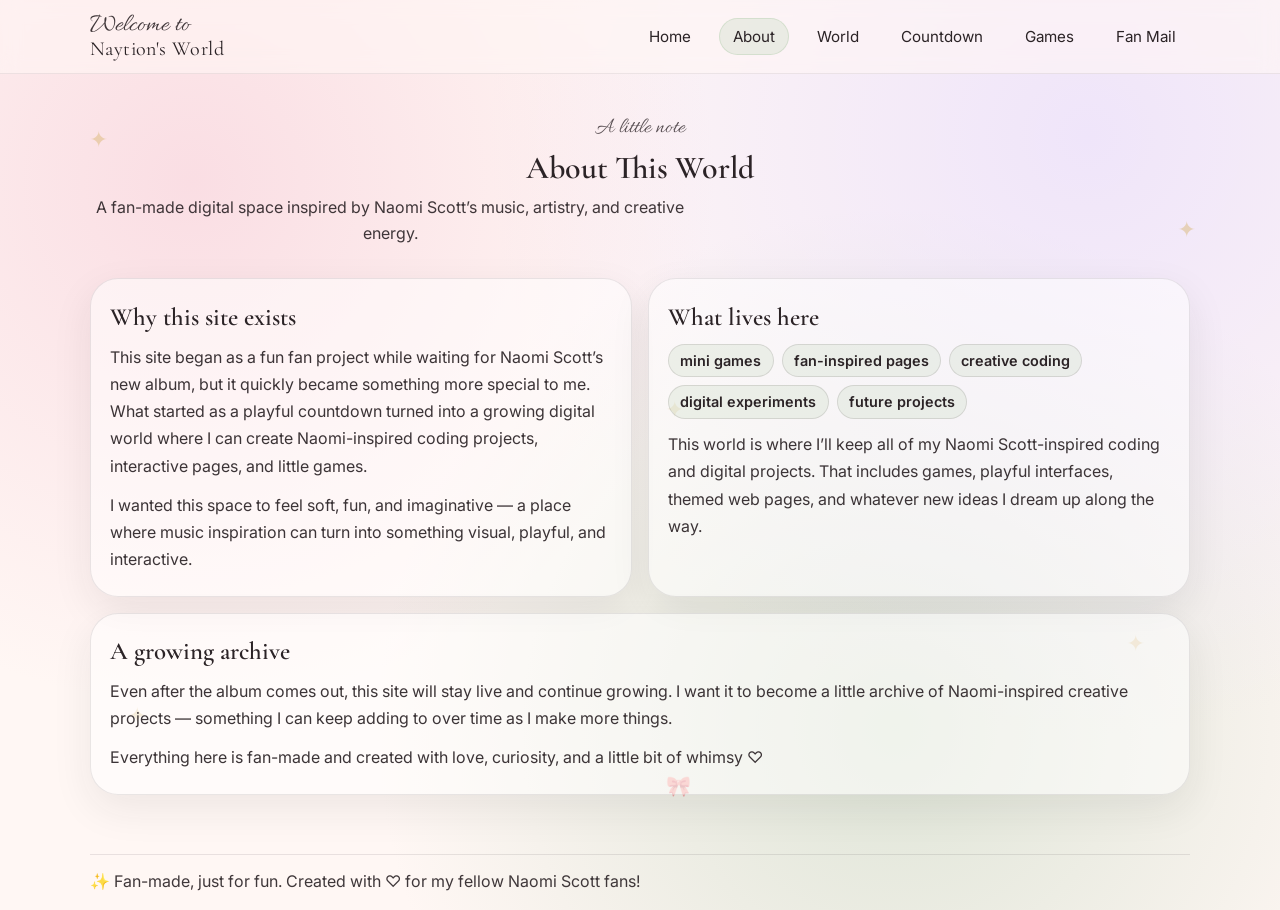
==== about.html @ 2e96e538 "Initial commit - Naytion's World" ====
<!DOCTYPE html>
<html lang="en">
<head>
    <meta charset="UTF-8">
    <meta name="viewport" content="width=device-width, initial-scale=1.0">
    <title>Naytion's World | About</title>

    <!-- Google Fonts -->
    <link rel="preconnect" href="https://fonts.googleapis.com">
    <link rel="preconnect" href="https://fonts.gstatic.com" crossorigin>
    <link
    href="https://fonts.googleapis.com/css2?family=Cormorant+Garamond:wght@400;600&family=Inter:wght@400;600&family=Allura&display=swap"
    rel="stylesheet">

    <!-- CSS -->
    <link rel="stylesheet" href="style.css">
</head>
<body>
    <!-- decorative sparkles layer -->
    <div class="decor-layer" aria-hidden="true">
        <span class="sparkle s1">✦</span>
        <span class="sparkle s2">✦</span>
        <span class="sparkle s3">✦</span>
        <span class="sparkle s4">✦</span>
        <span class="sparkle s5">✦</span>

        <span class="bow bow1">🎀</span>
    </div>

    <!-- Header / Navigation -->
    <header class="site-header">
        <nav class="nav">

        <a class="brand" href="index.html">
            <span class="brand__script">Welcome to</span>
            <span class="brand__name">Naytion's World</span>
        </a>

        <button class="nav__toggle" id="navToggle">
            ☰
        </button>

        <div class="nav__menu" id="navMenu">
            <a class="nav__link" href="index.html">Home</a>
            <a class="nav__link is-active" href="about.html">About</a>
            <a class="nav__link" href="world.html">World</a>
            <a class="nav__link" href="countdown.html">Countdown</a>
            <a class="nav__link" href="games.html">Games</a>
            <a class="nav__link fanmail-soon-link" href="#">Fan Mail</a>
        </div>

        </nav>
    </header>

    <!-- Main content -->
    <main>
        <section class="about-page">
            <div class="container">

                <div class="section-head about-page__head">
                <p class="kicker">A little note</p>
                <h1 class="section-title">About This World</h1>
                <p class="section-subtitle">
                    A fan-made digital space inspired by Naomi Scott’s music, artistry, and creative energy.
                </p>
                </div>

                <div class="about-page__grid">

                <article class="about-page__card">
                    <h2 class="about-page__title">Why this site exists</h2>
                    <p class="about-page__text">
                    This site began as a fun fan project while waiting for Naomi Scott’s new album, but it quickly became something more special to me. What started as a playful countdown turned into a growing digital world where I can create Naomi-inspired coding projects, interactive pages, and little games.
                    </p>
                    <p class="about-page__text">
                    I wanted this space to feel soft, fun, and imaginative — a place where music inspiration can turn into something visual, playful, and interactive.
                    </p>
                </article>

                <article class="about-page__card">
                    <h2 class="about-page__title">What lives here</h2>

                    <div class="about-page__tags">
                    <span class="pill">mini games</span>
                    <span class="pill">fan-inspired pages</span>
                    <span class="pill">creative coding</span>
                    <span class="pill">digital experiments</span>
                    <span class="pill">future projects</span>
                    </div>

                    <p class="about-page__text">
                    This world is where I’ll keep all of my Naomi Scott-inspired coding and digital projects. That includes games, playful interfaces, themed web pages, and whatever new ideas I dream up along the way.
                    </p>
                </article>

                <article class="about-page__card about-page__card--wide">
                    <h2 class="about-page__title">A growing archive</h2>
                    <p class="about-page__text">
                    Even after the album comes out, this site will stay live and continue growing. I want it to become a little archive of Naomi-inspired creative projects — something I can keep adding to over time as I make more things.
                    </p>
                    <p class="about-page__text">
                    Everything here is fan-made and created with love, curiosity, and a little bit of whimsy ♡
                    </p>
                </article>

                </div>

            </div>
        </section>
    </main>

  <!-- Footer -->
  <footer class="footer">
    <div class="container footer__inner">
      <p class="footer__text">
        ✨ Fan-made, just for fun. Created with ♡ for my fellow Naomi Scott fans!
      </p>
    </div>
  </footer>

  <!-- Fan Mail Coming Soon Modal -->
  <div class="modal-overlay" id="fanmailSoonModal" aria-hidden="true">
    <div class="modal-box" role="dialog" aria-modal="true" aria-labelledby="fanmailModalTitle">
        <button class="modal-close" id="closeFanmailSoon" aria-label="Close modal">✕</button>

        <p class="modal-kicker">Little note</p>
        <h2 class="modal-title" id="fanmailModalTitle">Fan Mail is coming soon</h2>
        <p class="modal-text">
        This page isn’t available just yet ♡  
        It’ll be arriving soon as part of this little story world.
        </p>

        <button class="btn btn--primary modal-button" type="button" id="closeFanmailSoonBtn">
        Okay ♡
        </button>
    </div>
  </div>

  <!-- JavaScript -->
  <script src="script.js"></script>
</body>

</html>
---- style.css ----
:root{
  --bg: #fff7f4;
  --panel: rgba(255,255,255,0.72);
  --ink: #2b2326;

  --pink: #f6c9d6;
  --cherry: #e84a72;
  --sage: #c9d9c4;
  --lav: #e2d6ff;
  --gold: #d8b36a;

  --border: rgba(43,35,38,0.14);
  --shadow: 0 18px 50px rgba(43,35,38,0.10);
  --radius: 22px;

  --serif: "Cormorant Garamond", serif;
  --sans: "Inter", system-ui, -apple-system, Segoe UI, Roboto, Arial, sans-serif;
  --script: "Allura", cursive;

  --max: 1100px;
}

*{ box-sizing: border-box; }
html{ scroll-behavior: smooth; }
body{
  margin: 0;
  background: radial-gradient(circle at 15% 20%, rgba(246,201,214,0.55), transparent 40%),
              radial-gradient(circle at 85% 15%, rgba(226,214,255,0.55), transparent 45%),
              radial-gradient(circle at 70% 80%, rgba(201,217,196,0.60), transparent 45%),
              var(--bg);
  color: var(--ink);
  font-family: var(--sans);
}

a{ color: inherit; text-decoration: none; }
.container{
  width: min(var(--max), calc(100% - 2.2rem));
  margin: 0 auto;
}

.sr-only{
  position:absolute;
  width:1px;height:1px;
  padding:0;margin:-1px;
  overflow:hidden;clip:rect(0,0,0,0);
  white-space:nowrap;border:0;
}

/* Decorative layer */
.decor-layer{
  position: fixed;
  inset: 0;
  pointer-events: none;
  overflow: hidden;
  z-index: 0;
}
.sparkle, .butterfly, .bow{
  position: absolute;
  opacity: 0.45;
  filter: blur(0px);
  animation: floaty 8s ease-in-out infinite;
}
.sparkle{ font-size: 22px; color: var(--gold); }
.butterfly{ font-size: 22px; }
.bow{ font-size: 20px; }

.s1{ top: 14%; left: 7%; animation-duration: 9s; }
.s2{ top: 24%; left: 92%; animation-duration: 10s; }
.s3{ top: 78%; left: 10%; animation-duration: 11s; }
.s4{ top: 70%; left: 88%; animation-duration: 9.5s; }
.s5{ top: 44%; left: 52%; animation-duration: 12s; }

.b1{ top: 58%; left: 6%; animation-duration: 13s; }
.b2{ top: 18%; left: 84%; animation-duration: 12s; }

.bow1{ top: 86%; left: 52%; animation-duration: 14s; }

@keyframes floaty{
  0%,100%{ transform: translateY(0px) rotate(0deg); }
  50%{ transform: translateY(-14px) rotate(3deg); }
}

/* Header / Nav */
.site-header{
  position: sticky;
  top: 0;
  z-index: 10;
  backdrop-filter: blur(10px);
  background: rgba(255,247,244,0.58);
  border-bottom: 1px solid rgba(43,35,38,0.08);
}
.nav{
  width: min(var(--max), calc(100% - 2.2rem));
  margin: 0 auto;
  display: flex;
  align-items: center;
  justify-content: space-between;
  padding: 0.85rem 0;
  gap: 1rem;
}

.brand{
  display: grid;
  line-height: 1;
}
.brand__script{
  font-family: var(--script);
  font-size: 1.6rem;
  opacity: 0.9;
}
.brand__name{
  font-family: var(--serif);
  font-size: 1.25rem;
  letter-spacing: 0.02em;
}

.nav__menu{
  display: flex;
  gap: 0.9rem;
  align-items: center;
}
.nav__link{
  padding: 0.5rem 0.8rem;
  border-radius: 999px;
  border: 1px solid transparent;
  transition: transform 160ms ease, background 160ms ease, border-color 160ms ease;
  font-size: 0.95rem;
}
.nav__link:hover{
  background: rgba(246,201,214,0.28);
  border-color: rgba(232,74,114,0.18);
  transform: translateY(-1px);
}
.nav__link.is-active{
  background: rgba(201,217,196,0.35);
  border-color: rgba(201,217,196,0.7);
}

.nav__toggle{
  display: none;
  border: 1px solid rgba(43,35,38,0.14);
  background: rgba(255,255,255,0.5);
  border-radius: 12px;
  padding: 0.45rem 0.7rem;
  font-size: 1.05rem;
  cursor: pointer;
}

/* Hero */
.hero{
  position: relative;
  z-index: 1;
  padding: 3.2rem 0 2.2rem;

  /* NEW */
  min-height: calc(100vh - 140px);
  display: flex;
  align-items: center;
}
.hero__grid{
  display: grid;
  grid-template-columns: 1.05fr 0.95fr;
  gap: 1.6rem;
  align-items: stretch;
}
.kicker{
  margin: 0 0 0.4rem;
  font-family: var(--script);
  font-size: 1.4rem;
  color: rgba(43,35,38,0.78);
}
.hero__title{
  margin: 0;
  font-family: var(--serif);
  font-weight: 600;
  font-size: clamp(2.4rem, 4vw, 3.4rem);
  letter-spacing: 0.01em;
}
.hero__subtitle{
  margin: 0.9rem 0 1.2rem;
  font-size: 1.05rem;
  line-height: 1.6;
  max-width: 44ch;
  opacity: 0.92;
}
.hero__cta{
  display: flex;
  gap: 0.8rem;
  flex-wrap: wrap;
  align-items: center;
}

.btn{
  display: inline-flex;
  align-items: center;
  justify-content: center;
  gap: 0.45rem;
  padding: 0.75rem 1.05rem;
  border-radius: 999px;
  border: 1px solid rgba(43,35,38,0.14);
  background: rgba(255,255,255,0.55);
  box-shadow: 0 10px 26px rgba(43,35,38,0.08);
  transition: transform 160ms ease, background 160ms ease, border-color 160ms ease;
  font-weight: 600;
}
.btn:hover{ transform: translateY(-1px); }
.btn--primary{
  background: linear-gradient(135deg, rgba(246,201,214,0.9), rgba(226,214,255,0.9));
  border-color: rgba(232,74,114,0.18);
}
.btn--ghost{
  background: rgba(255,255,255,0.45);
}

.hero__note{
  margin-top: 1.1rem;
  padding: 0.9rem 1rem;
  border-radius: var(--radius);
  border: 1px solid rgba(43,35,38,0.10);
  background: rgba(255,255,255,0.55);
  max-width: 52ch;
}
.hero__note-script{
  display: block;
  font-family: var(--script);
  font-size: 1.35rem;
  margin-bottom: 0.1rem;
}
.hero__note-text{
  font-size: 0.95rem;
  opacity: 0.9;
}

.collage-butterfly{
  position: absolute;
  width: 200px;
  height: auto;
  pointer-events: none;
}

/* top butterfly */
.butterfly-one{
  top: -10px;
  left: -10px;
  transform: rotate(-8deg);
}

/* bottom butterfly */
.butterfly-two{
  bottom: -20px;
  right: -10px;
  transform: rotate(10deg);
}

@keyframes floatButterfly{
  0% { transform: translateY(0) rotate(-8deg); }
  50% { transform: translateY(-8px) rotate(-6deg); }
  100% { transform: translateY(0) rotate(-8deg); }
}

.butterfly-one{
  animation: floatButterfly 6s ease-in-out infinite;
}
.butterfly-two{
  animation: floatButterfly 7s ease-in-out infinite;
}


/* Collage card */
.hero__card{
  border-radius: calc(var(--radius) + 8px);
  border: 1px solid rgba(43,35,38,0.10);
  background: rgba(255,255,255,0.48);
  box-shadow: var(--shadow);
  overflow: hidden;
  position: relative;
}

.hero__visual{
  position: relative;
  min-height: 420px;
}

.hero-butterfly{
  position: absolute;
  height: auto;
  pointer-events: none;
  opacity: 0.95;
}

.hero-butterfly-one{
  width: 440px;
  top: 10px;
  left: 40px;
  transform: rotate(-8deg);
  animation: floatButterflyOne 6s ease-in-out infinite;
}

.hero-butterfly-two{
  width: 340px;
  bottom: -10px;
  right: 0;
  transform: rotate(10deg);
  animation: floatButterflyTwo 7s ease-in-out infinite;
}

@keyframes floatButterflyOne{
  0%, 100% { transform: translateY(0) rotate(-8deg); }
  50% { transform: translateY(-10px) rotate(-5deg); }
}

@keyframes floatButterflyTwo{
  0%, 100% { transform: translateY(0) rotate(10deg); }
  50% { transform: translateY(-12px) rotate(13deg); }
}

/* Sections */
.chapters, .about{
  position: relative;
  z-index: 1;
  padding: 2.3rem 0;
}

.section-head{
  margin-bottom: 1rem;
}
.section-title{
  margin: 0;
  font-family: var(--serif);
  font-weight: 600;
  font-size: 2rem;
}
.section-subtitle{
  margin: 0.5rem 0 0;
  opacity: 0.9;
  max-width: 60ch;
  line-height: 1.6;
}

.card-grid{
  display: grid;
  grid-template-columns: repeat(3, 1fr);
  gap: 1rem;
  margin-top: 1.3rem;
}
.card{
  border-radius: calc(var(--radius) + 6px);
  border: 1px solid rgba(43,35,38,0.10);
  background: rgba(255,255,255,0.52);
  box-shadow: 0 14px 40px rgba(43,35,38,0.08);
  padding: 1.2rem 1.1rem;
  transition: transform 180ms ease, background 180ms ease;
}
.card:hover{
  transform: translateY(-3px);
  background: rgba(255,255,255,0.62);
}
.card__kicker{
  margin: 0 0 0.35rem;
  font-family: var(--script);
  font-size: 1.25rem;
  opacity: 0.88;
}
.card__title{
  margin: 0;
  font-family: var(--serif);
  font-weight: 600;
  font-size: 1.35rem;
}
.card__text{
  margin: 0.7rem 0 0.95rem;
  line-height: 1.6;
  opacity: 0.92;
}
.card__link{
  display: inline-block;
  padding: 0.55rem 0.8rem;
  border-radius: 999px;
  border: 1px solid rgba(232,74,114,0.18);
  background: rgba(246,201,214,0.22);
  font-weight: 600;
}

/* About Page */
.about-page{
  min-height: calc(100vh - 140px);
  display: flex;
  align-items: center;
  position: relative;
  z-index: 1;
  padding: 2.5rem 0;
}

.about-page__head{
  text-align: center;
  margin-bottom: 2rem;
}

.about-page__grid{
  display: grid;
  grid-template-columns: repeat(2, 1fr);
  gap: 1rem;
}

.about-page__card{
  border-radius: calc(var(--radius) + 6px);
  border: 1px solid rgba(43,35,38,0.10);
  background: rgba(255,255,255,0.52);
  box-shadow: 0 14px 40px rgba(43,35,38,0.08);
  padding: 1.4rem 1.2rem;
}

.about-page__card--wide{
  grid-column: 1 / -1;
}

.about-page__title{
  margin: 0 0 0.75rem;
  font-family: var(--serif);
  font-size: 1.55rem;
  font-weight: 600;
}

.about-page__text{
  margin: 0.75rem 0 0;
  line-height: 1.7;
  opacity: 0.92;
}

.about-page__tags{
  display: flex;
  flex-wrap: wrap;
  gap: 0.5rem;
  margin: 0.25rem 0 0.8rem;
}

@media (max-width: 880px){
  .about-page__grid{
    grid-template-columns: 1fr;
  }

  .about-page__card--wide{
    grid-column: auto;
  }
}
.pill{
  padding: 0.45rem 0.7rem;
  border-radius: 999px;
  border: 1px solid rgba(43,35,38,0.12);
  background: rgba(201,217,196,0.30);
  font-size: 0.9rem;
  font-weight: 600;
}

.quote{
  border-radius: calc(var(--radius) + 8px);
  border: 1px solid rgba(43,35,38,0.10);
  background: rgba(255,255,255,0.46);
  box-shadow: 0 14px 40px rgba(43,35,38,0.08);
  padding: 1.3rem 1.2rem;
}
.quote__script{
  font-family: var(--script);
  font-size: 1.6rem;
  margin: 0;
  opacity: 0.9;
}
.quote__text{
  margin: 0.35rem 0 0.6rem;
  font-family: var(--serif);
  font-weight: 600;
  font-size: 1.35rem;
  line-height: 1.25;
}
.quote__script--end{
  text-align: right;
}

/* Countdown Page */
.countdown-page{
  min-height: calc(100vh - 140px);
  display: flex;
  align-items: center;
}

.countdown-head{
  text-align: center;
  margin-bottom: 2rem;
}

.countdown-wrap{
  display: flex;
  flex-direction: column;
  gap: 1.4rem;
  align-items: center;
}

.countdown-grid{
  display: grid;
  grid-template-columns: repeat(4, minmax(120px, 1fr));
  gap: 1rem;
  width: 100%;
  max-width: 760px;
}

.countdown-box{
  border-radius: calc(var(--radius) + 6px);
  border: 1px solid rgba(43,35,38,0.10);
  background: rgba(255,255,255,0.46);
  box-shadow: 0 14px 40px rgba(43,35,38,0.07);
  padding: 1.3rem 1rem;
  text-align: center;
}

.countdown-number{
  display: block;
  font-family: var(--serif);
  font-size: clamp(2rem, 4vw, 3rem);
  font-weight: 600;
  line-height: 1;
  margin-bottom: 0.4rem;
}

.countdown-label{
  font-size: 0.95rem;
  text-transform: uppercase;
  letter-spacing: 0.08em;
  opacity: 0.75;
}

.countdown-note{
  width: 100%;
  max-width: 760px;
  padding: 1rem 1.2rem;
  border-radius: calc(var(--radius) + 4px);
  border: 1px solid rgba(43,35,38,0.08);
  background: rgba(255,255,255,0.30);
  text-align: center;
}

.countdown-note__script{
  margin: 0 0 0.25rem;
  font-family: var(--script);
  font-size: 1.5rem;
}

.countdown-note__text{
  margin: 0;
  font-size: 1rem;
  opacity: 0.9;
}

@media (max-width: 700px){
  .countdown-grid{
    grid-template-columns: repeat(2, 1fr);
  }
}

/* Games Page */
.games-page{
  min-height: calc(100vh - 140px);
  display: flex;
  align-items: center;
  position: relative;
  z-index: 1;
}

.games-page .container{
  position: relative;
  z-index: 1;
}

.games-decor{
  position: fixed;
  inset: 0;
  pointer-events: none;
  overflow: hidden;
  z-index: 0;
}

.decor-img{
  position: absolute;
  height: auto;
  opacity: 0.88;
  pointer-events: none;
}

.games-decor .sparkle{
  position: absolute;
  font-size: 24px;
  color: var(--gold);
  opacity: 0.45;
  animation: floaty 8s ease-in-out infinite;
}

/* CHERRIES */
.cherry-1{
  width: 195px;
  top: 15%;
  left: 4%;
  transform: rotate(-12deg);
  animation: floaty 7s ease-in-out infinite;
}

.cherry-2{
  width: 195px;
  top: 22%;
  right: 8%;
  transform: rotate(10deg);
  animation: floaty 9s ease-in-out infinite;
}

.cherry-3{
  width: 195px;
  bottom: 18%;
  left: 14%;
  transform: rotate(-8deg);
  animation: floaty 8.5s ease-in-out infinite;
}

.cherry-4{
  width: 195px;
  bottom: 10%;
  right: 6%;
  transform: rotate(14deg);
  animation: floaty 10s ease-in-out infinite;
}

/* TURTLES */
.turtle-1{
  width: 120px;
  top: 58%;
  left: 5%;
  transform: rotate(-8deg);
  animation: floaty 10s ease-in-out infinite;
}

.turtle-2{
  width: 100px;
  top: 14%;
  right: 18%;
  transform: rotate(8deg);
  animation: floaty 8.5s ease-in-out infinite;
}

.turtle-3{
  width: 115px;
  bottom: 22%;
  left: 38%;
  transform: rotate(-10deg);
  animation: floaty 9s ease-in-out infinite;
}

.turtle-4{
  width: 105px;
  bottom: 14%;
  right: 24%;
  transform: rotate(7deg);
  animation: floaty 11s ease-in-out infinite;
}

/* BUTTERFLIES */
.butterfly-img{
  opacity: 0.82;
}

.butterfly-1{
  width: 120px;
  top: 10%;
  left: 38%;
  transform: rotate(-6deg);
  animation: floaty 7.5s ease-in-out infinite;
}

.butterfly-2{
  width: 140px;
  top: 34%;
  right: 10%;
  transform: rotate(12deg);
  animation: floaty 9.5s ease-in-out infinite;
}

.butterfly-3{
  width: 125px;
  bottom: 26%;
  left: 24%;
  transform: rotate(-10deg);
  animation: floaty 8s ease-in-out infinite;
}

.butterfly-4{
  width: 135px;
  bottom: 8%;
  right: 34%;
  transform: rotate(9deg);
  animation: floaty 10.5s ease-in-out infinite;
}

/* SPARKLES */
.games-decor .s1{
  top: 12%;
  left: 22%;
  animation-duration: 9s;
}

.games-decor .s2{
  top: 26%;
  right: 24%;
  animation-duration: 10s;
}

.games-decor .s3{
  bottom: 18%;
  left: 32%;
  animation-duration: 11s;
}

.games-decor .s4{
  bottom: 22%;
  right: 14%;
  animation-duration: 8.5s;
}

.games-head{
  text-align: center;
  margin-bottom: 2rem;
}

.game-card-grid{
  display: grid;
  grid-template-columns: repeat(3, 1fr);
  gap: 1rem;
}

.game-card{
  border-radius: calc(var(--radius) + 6px);
  border: 1px solid rgba(43,35,38,0.10);
  background: rgba(255,255,255,0.52);
  box-shadow: 0 14px 40px rgba(43,35,38,0.08);
  padding: 1.2rem 1.1rem;
  transition: transform 180ms ease, background 180ms ease;
}

.game-card:hover{
  transform: translateY(-3px);
  background: rgba(255,255,255,0.62);
}

@media (max-width: 880px){
  .game-card-grid{
    grid-template-columns: 1fr;
  }
}

/* Modal */
.modal-overlay{
  position: fixed;
  inset: 0;
  background: rgba(43, 35, 38, 0.28);
  backdrop-filter: blur(6px);
  display: none;
  align-items: center;
  justify-content: center;
  padding: 1rem;
  z-index: 100;
}

.modal-overlay.is-open{
  display: flex;
}

.modal-box{
  position: relative;
  width: min(460px, 100%);
  border-radius: calc(var(--radius) + 10px);
  border: 1px solid rgba(43,35,38,0.10);
  background: rgba(255,255,255,0.88);
  box-shadow: 0 18px 50px rgba(43,35,38,0.16);
  padding: 2rem 1.4rem 1.4rem;
  text-align: center;
}

.modal-close{
  position: absolute;
  top: 0.8rem;
  right: 0.8rem;
  border: none;
  background: rgba(246,201,214,0.28);
  width: 36px;
  height: 36px;
  border-radius: 999px;
  font-size: 1rem;
  cursor: pointer;
}

.modal-kicker{
  margin: 0 0 0.35rem;
  font-family: var(--script);
  font-size: 1.5rem;
  opacity: 0.85;
}

.modal-title{
  margin: 0;
  font-family: var(--serif);
  font-size: 2rem;
  font-weight: 600;
}

.modal-text{
  margin: 0.75rem 0 1.2rem;
  line-height: 1.6;
  opacity: 0.9;
}

.modal-button{
  margin-inline: auto;
}

/* makes the button version of card__link match your links */
button.card__link{
  font: inherit;
  cursor: pointer;
}

/* Footer */
.footer{
  position: relative;
  z-index: 1;
  padding: 1.2rem 0;
}
.footer__inner{
  display: flex;
  align-items: center;
  justify-content: space-between;
  gap: 1rem;
  border-top: 1px solid rgba(43,35,38,0.10);
  padding-top: 1rem;
}
.footer__text{
  margin: 0;
  opacity: 0.9;
}
.footer__link{
  padding: 0.5rem 0.8rem;
  border-radius: 999px;
  border: 1px solid rgba(43,35,38,0.14);
  background: rgba(255,255,255,0.45);
  font-weight: 600;
}

/* Responsive */
@media (max-width: 880px){
  .hero__grid{ grid-template-columns: 1fr; }
  .card-grid{ grid-template-columns: 1fr; }
  .about__wrap{ grid-template-columns: 1fr; }

  .nav__toggle{ display: inline-flex; }
  .nav__menu{
    display: none;
    width: 100%;
    padding: 0.8rem 0 0.4rem;
    gap: 0.4rem;
    flex-wrap: wrap;
    justify-content: flex-start;
  }
  .nav__menu.is-open{ display: flex; }
}
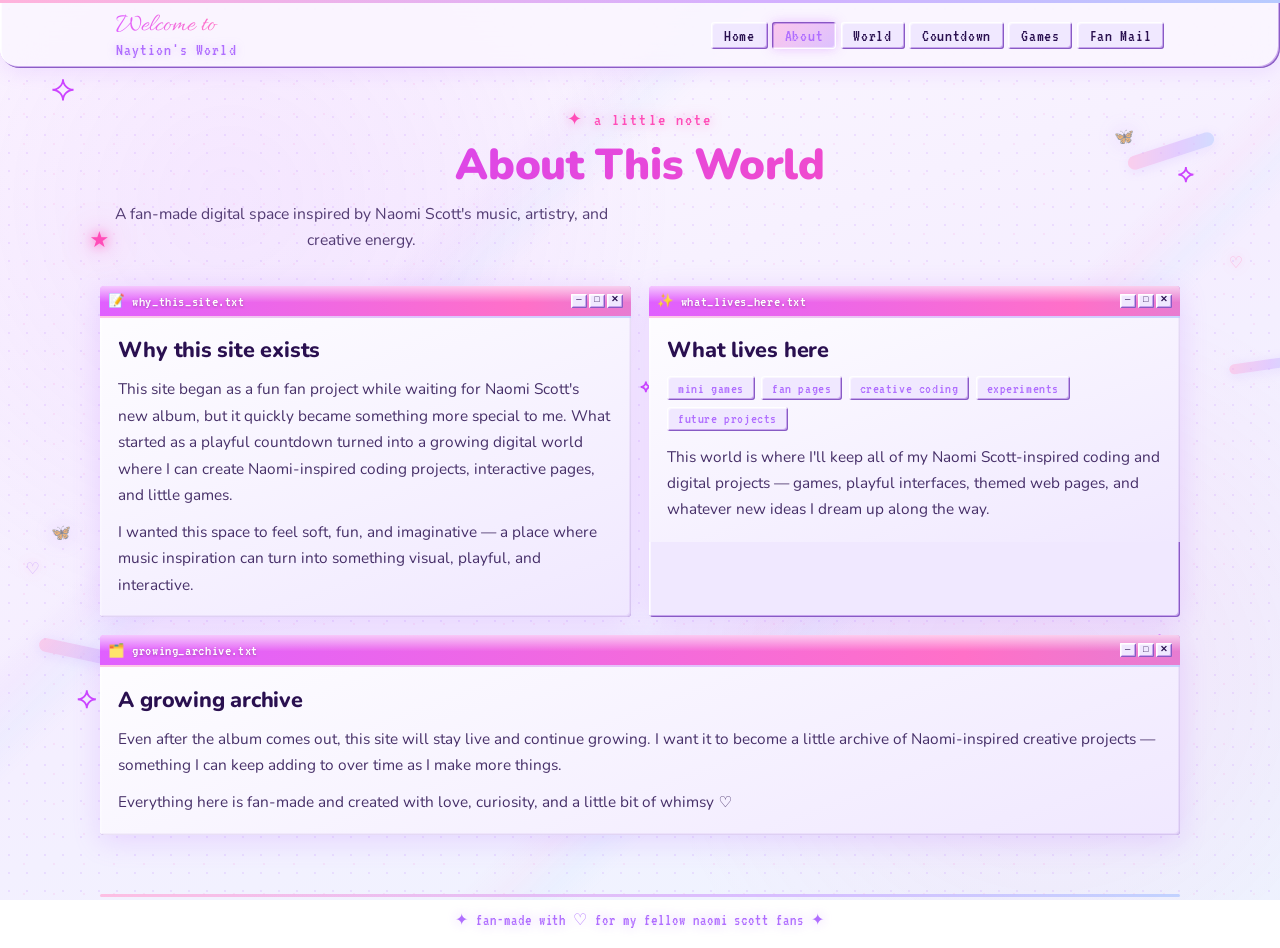
==== commit d93eb41a: "Y2K redesign update" ====
--- a/about.html
+++ b/about.html
@@ -1,143 +1,152 @@
 <!DOCTYPE html>
 <html lang="en">
 <head>
-    <meta charset="UTF-8">
-    <meta name="viewport" content="width=device-width, initial-scale=1.0">
-    <title>Naytion's World | About</title>
-
-    <!-- Google Fonts -->
-    <link rel="preconnect" href="https://fonts.googleapis.com">
-    <link rel="preconnect" href="https://fonts.gstatic.com" crossorigin>
-    <link
-    href="https://fonts.googleapis.com/css2?family=Cormorant+Garamond:wght@400;600&family=Inter:wght@400;600&family=Allura&display=swap"
-    rel="stylesheet">
-
-    <!-- CSS -->
-    <link rel="stylesheet" href="style.css">
+  <meta charset="UTF-8">
+  <meta name="viewport" content="width=device-width, initial-scale=1.0">
+  <title>Naytion's World | About</title>
+  <link rel="preconnect" href="https://fonts.googleapis.com">
+  <link rel="preconnect" href="https://fonts.gstatic.com" crossorigin>
+  <link href="https://fonts.googleapis.com/css2?family=Nunito:wght@400;600;700;800;900&family=Allura&family=VT323&display=swap" rel="stylesheet">
+  <link rel="stylesheet" href="style.css">
 </head>
 <body>
-    <!-- decorative sparkles layer -->
-    <div class="decor-layer" aria-hidden="true">
-        <span class="sparkle s1">✦</span>
-        <span class="sparkle s2">✦</span>
-        <span class="sparkle s3">✦</span>
-        <span class="sparkle s4">✦</span>
-        <span class="sparkle s5">✦</span>
+  <div class="decor-layer" aria-hidden="true">
+    <span class="sparkle s1">✦</span><span class="sparkle s2">✦</span><span class="sparkle s3">✦</span>
+    <span class="sparkle s4">✦</span><span class="sparkle s5">✦</span><span class="sparkle s6">✦</span><span class="sparkle s7">✦</span>
+    <span class="sparkle filled" style="top:60%;left:88%">★</span>
+    <span class="sparkle filled" style="top:25%;left:7%">★</span>
+    <span class="deco-heart h1">♡</span><span class="deco-heart h2">♡</span><span class="deco-heart h3">♡</span>
+    <span class="holo-ribbon ribbon-1"></span><span class="holo-ribbon ribbon-2"></span><span class="holo-ribbon ribbon-3"></span>
+    <span class="butterfly b1">🦋</span><span class="butterfly b2">🦋</span>
+    <span class="bow bow1">🎀</span>
+  </div>
 
-        <span class="bow bow1">🎀</span>
+  <header class="site-header">
+    <div class="nav-shell">
+      <div class="nav-inner">
+        <a class="brand" href="index.html">
+          <span class="brand__script">Welcome to</span>
+          <span class="brand__name">Naytion's World</span>
+        </a>
+        <button class="nav__toggle" id="navToggle" aria-expanded="false">☰</button>
+        <div class="nav__menu" id="navMenu">
+          <a class="nav__link" href="index.html">Home</a>
+          <a class="nav__link is-active" href="about.html">About</a>
+          <a class="nav__link" href="world.html">World</a>
+          <a class="nav__link" href="countdown.html">Countdown</a>
+          <a class="nav__link" href="games.html">Games</a>
+          <a class="nav__link fanmail-soon-link" href="#">Fan Mail</a>
+        </div>
+      </div>
     </div>
+  </header>
 
-    <!-- Header / Navigation -->
-    <header class="site-header">
-        <nav class="nav">
-
-        <a class="brand" href="index.html">
-            <span class="brand__script">Welcome to</span>
-            <span class="brand__name">Naytion's World</span>
-        </a>
-
-        <button class="nav__toggle" id="navToggle">
-            ☰
-        </button>
-
-        <div class="nav__menu" id="navMenu">
-            <a class="nav__link" href="index.html">Home</a>
-            <a class="nav__link is-active" href="about.html">About</a>
-            <a class="nav__link" href="world.html">World</a>
-            <a class="nav__link" href="countdown.html">Countdown</a>
-            <a class="nav__link" href="games.html">Games</a>
-            <a class="nav__link fanmail-soon-link" href="#">Fan Mail</a>
+  <main>
+    <section class="about-page">
+      <div class="container">
+        <div class="section-head about-page__head">
+          <p class="kicker">✦ a little note</p>
+          <h1 class="section-title">About This World</h1>
+          <p class="section-subtitle">A fan-made digital space inspired by Naomi Scott's music, artistry, and creative energy.</p>
         </div>
 
-        </nav>
-    </header>
+        <div class="about-page__grid">
 
-    <!-- Main content -->
-    <main>
-        <section class="about-page">
-            <div class="container">
+          <article class="about-page__card">
+            <div class="card__winbar">
+              <span class="card__winbar-icon">📝</span>
+              <span class="card__winbar-title">why_this_site.txt</span>
+              <div class="card__winbar-btns">
+                <button class="card__winbar-btn">─</button>
+                <button class="card__winbar-btn">□</button>
+                <button class="card__winbar-btn">✕</button>
+              </div>
+            </div>
+            <div class="about-page__card-body">
+              <h2 class="about-page__title">Why this site exists</h2>
+              <p class="about-page__text">This site began as a fun fan project while waiting for Naomi Scott's new album, but it quickly became something more special to me. What started as a playful countdown turned into a growing digital world where I can create Naomi-inspired coding projects, interactive pages, and little games.</p>
+              <p class="about-page__text">I wanted this space to feel soft, fun, and imaginative — a place where music inspiration can turn into something visual, playful, and interactive.</p>
+            </div>
+          </article>
 
-                <div class="section-head about-page__head">
-                <p class="kicker">A little note</p>
-                <h1 class="section-title">About This World</h1>
-                <p class="section-subtitle">
-                    A fan-made digital space inspired by Naomi Scott’s music, artistry, and creative energy.
-                </p>
-                </div>
+          <article class="about-page__card">
+            <div class="card__winbar">
+              <span class="card__winbar-icon">✨</span>
+              <span class="card__winbar-title">what_lives_here.txt</span>
+              <div class="card__winbar-btns">
+                <button class="card__winbar-btn">─</button>
+                <button class="card__winbar-btn">□</button>
+                <button class="card__winbar-btn">✕</button>
+              </div>
+            </div>
+            <div class="about-page__card-body">
+              <h2 class="about-page__title">What lives here</h2>
+              <div class="about-page__tags">
+                <span class="pill">mini games</span>
+                <span class="pill">fan pages</span>
+                <span class="pill">creative coding</span>
+                <span class="pill">experiments</span>
+                <span class="pill">future projects</span>
+              </div>
+              <p class="about-page__text">This world is where I'll keep all of my Naomi Scott-inspired coding and digital projects — games, playful interfaces, themed web pages, and whatever new ideas I dream up along the way.</p>
+            </div>
+          </article>
 
-                <div class="about-page__grid">
+          <article class="about-page__card about-page__card--wide">
+            <div class="card__winbar">
+              <span class="card__winbar-icon">🗂️</span>
+              <span class="card__winbar-title">growing_archive.txt</span>
+              <div class="card__winbar-btns">
+                <button class="card__winbar-btn">─</button>
+                <button class="card__winbar-btn">□</button>
+                <button class="card__winbar-btn">✕</button>
+              </div>
+            </div>
+            <div class="about-page__card-body">
+              <h2 class="about-page__title">A growing archive</h2>
+              <p class="about-page__text">Even after the album comes out, this site will stay live and continue growing. I want it to become a little archive of Naomi-inspired creative projects — something I can keep adding to over time as I make more things.</p>
+              <p class="about-page__text">Everything here is fan-made and created with love, curiosity, and a little bit of whimsy ♡</p>
+            </div>
+          </article>
 
-                <article class="about-page__card">
-                    <h2 class="about-page__title">Why this site exists</h2>
-                    <p class="about-page__text">
-                    This site began as a fun fan project while waiting for Naomi Scott’s new album, but it quickly became something more special to me. What started as a playful countdown turned into a growing digital world where I can create Naomi-inspired coding projects, interactive pages, and little games.
-                    </p>
-                    <p class="about-page__text">
-                    I wanted this space to feel soft, fun, and imaginative — a place where music inspiration can turn into something visual, playful, and interactive.
-                    </p>
-                </article>
+        </div>
+      </div>
+    </section>
+  </main>
 
-                <article class="about-page__card">
-                    <h2 class="about-page__title">What lives here</h2>
-
-                    <div class="about-page__tags">
-                    <span class="pill">mini games</span>
-                    <span class="pill">fan-inspired pages</span>
-                    <span class="pill">creative coding</span>
-                    <span class="pill">digital experiments</span>
-                    <span class="pill">future projects</span>
-                    </div>
-
-                    <p class="about-page__text">
-                    This world is where I’ll keep all of my Naomi Scott-inspired coding and digital projects. That includes games, playful interfaces, themed web pages, and whatever new ideas I dream up along the way.
-                    </p>
-                </article>
-
-                <article class="about-page__card about-page__card--wide">
-                    <h2 class="about-page__title">A growing archive</h2>
-                    <p class="about-page__text">
-                    Even after the album comes out, this site will stay live and continue growing. I want it to become a little archive of Naomi-inspired creative projects — something I can keep adding to over time as I make more things.
-                    </p>
-                    <p class="about-page__text">
-                    Everything here is fan-made and created with love, curiosity, and a little bit of whimsy ♡
-                    </p>
-                </article>
-
-                </div>
-
-            </div>
-        </section>
-    </main>
-
-  <!-- Footer -->
   <footer class="footer">
     <div class="container footer__inner">
-      <p class="footer__text">
-        ✨ Fan-made, just for fun. Created with ♡ for my fellow Naomi Scott fans!
-      </p>
+      <p class="footer__text">✦ fan-made with ♡ for my fellow naomi scott fans ✦</p>
     </div>
   </footer>
 
-  <!-- Fan Mail Coming Soon Modal -->
   <div class="modal-overlay" id="fanmailSoonModal" aria-hidden="true">
     <div class="modal-box" role="dialog" aria-modal="true" aria-labelledby="fanmailModalTitle">
-        <button class="modal-close" id="closeFanmailSoon" aria-label="Close modal">✕</button>
-
+      <div class="modal-winbar">
+        <span class="modal-winbar-icon">💌</span>
+        <span class="modal-winbar-title">fan_mail.exe — Naytion's World</span>
+        <div class="modal-winbar-btns">
+          <button class="modal-winbar-btn">─</button>
+          <button class="modal-winbar-btn">□</button>
+          <button class="modal-winbar-btn modal-winbar-btn--close" id="closeFanmailSoon">✕</button>
+        </div>
+      </div>
+      <button class="modal-close" id="closeFanmailSoonAlt" aria-label="Close" style="opacity:0;pointer-events:none">✕</button>
+      <div class="modal-body">
         <p class="modal-kicker">Little note</p>
         <h2 class="modal-title" id="fanmailModalTitle">Fan Mail is coming soon</h2>
-        <p class="modal-text">
-        This page isn’t available just yet ♡  
-        It’ll be arriving soon as part of this little story world.
-        </p>
-
-        <button class="btn btn--primary modal-button" type="button" id="closeFanmailSoonBtn">
-        Okay ♡
-        </button>
+        <p class="modal-text">This page isn't available just yet ♡<br>It'll be arriving soon as part of this little story world.</p>
+        <button class="btn btn--primary modal-button" type="button" id="closeFanmailSoonBtn">Okay ♡</button>
+      </div>
     </div>
   </div>
 
-  <!-- JavaScript -->
   <script src="script.js"></script>
+  <script>
+    document.getElementById('closeFanmailSoon')?.addEventListener('click', function() {
+      var m = document.getElementById('fanmailSoonModal');
+      m.classList.remove('is-open'); m.setAttribute('aria-hidden','true');
+    });
+  </script>
 </body>
-
 </html>
--- a/style.css
+++ b/style.css
@@ -1,868 +1,914 @@
-:root{
-  --bg: #fff7f4;
-  --panel: rgba(255,255,255,0.72);
-  --ink: #2b2326;
-
-  --pink: #f6c9d6;
-  --cherry: #e84a72;
-  --sage: #c9d9c4;
-  --lav: #e2d6ff;
-  --gold: #d8b36a;
-
-  --border: rgba(43,35,38,0.14);
-  --shadow: 0 18px 50px rgba(43,35,38,0.10);
-  --radius: 22px;
-
-  --serif: "Cormorant Garamond", serif;
-  --sans: "Inter", system-ui, -apple-system, Segoe UI, Roboto, Arial, sans-serif;
-  --script: "Allura", cursive;
-
-  --max: 1100px;
-}
-
-*{ box-sizing: border-box; }
-html{ scroll-behavior: smooth; }
-body{
-  margin: 0;
-  background: radial-gradient(circle at 15% 20%, rgba(246,201,214,0.55), transparent 40%),
-              radial-gradient(circle at 85% 15%, rgba(226,214,255,0.55), transparent 45%),
-              radial-gradient(circle at 70% 80%, rgba(201,217,196,0.60), transparent 45%),
-              var(--bg);
-  color: var(--ink);
+/* ============================================================
+   NAYTION'S WORLD — Cybercore Kawaii v3
+   Ref: holographic flip phones · tamagotchi · neon star outlines
+        halftone splats · pearl beads · iridescent ribbons
+   Base: near-white lavender · neon pink/purple · icy blue accents
+   ============================================================ */
+
+@import url('https://fonts.googleapis.com/css2?family=Nunito:wght@400;600;700;800;900&family=Allura&family=VT323&display=swap');
+
+/* ── Star cursor ── */
+* {
+  box-sizing: border-box;
+  cursor: url("data:image/svg+xml,%3Csvg xmlns='http://www.w3.org/2000/svg' width='22' height='22' viewBox='0 0 22 22'%3E%3Ctext y='17' font-size='17' fill='%23c966ff'%3E✦%3C/text%3E%3C/svg%3E") 11 11, auto;
+}
+
+/* ════════════════════════════════════════
+   TOKENS
+════════════════════════════════════════ */
+:root {
+  /* Base — near-white, airy (Image 3 background) */
+  --base:        #fcfaff;
+  --base-tint:   #f5f0ff;
+  --base-mid:    #ede5ff;
+
+  /* Pinks */
+  --pink-neon:   #ff4db8;
+  --pink-soft:   #ffb3dc;
+  --pink-pale:   #ffe0f2;
+  --pink-gloss:  #ff80cc;
+
+  /* Purples */
+  --pur-neon:    #cc44ff;
+  --pur-mid:     #b06eff;
+  --pur-soft:    #d4b0ff;
+  --pur-pale:    #ede0ff;
+
+  /* Blues */
+  --blue-ice:    #a8d8ff;
+  --blue-soft:   #c8e8ff;
+  --blue-neon:   #66b3ff;
+
+  /* Holo / iridescent ribbon colours */
+  --holo-1: #ffb3dc;
+  --holo-2: #d4b0ff;
+  --holo-3: #a8d8ff;
+  --holo-4: #b8f0e0;
+  --holo-5: #ffe8a8;
+  --holo-6: #ffb3dc;
+
+  /* Window chrome — soft plastic not gray */
+  --chrome-face:   #f0e8ff;
+  --chrome-hi:     rgba(255,255,255,0.96);
+  --chrome-shadow: rgba(160,100,220,0.50);
+  --chrome-dark:   rgba(110, 60,180,0.70);
+
+  /* Gradients */
+  --grad-base:  linear-gradient(160deg, #fdfaff 0%, #f5eeff 50%, #eef5ff 100%);
+  --grad-holo:  linear-gradient(110deg, var(--holo-1), var(--holo-2), var(--holo-3), var(--holo-4), var(--holo-5), var(--holo-6));
+  --grad-bar:   linear-gradient(90deg, #e060ff 0%, #ff70c8 40%, #70b8ff 100%);
+  --grad-btn:   linear-gradient(135deg, #ff70c8 0%, #c060ff 50%, #70b8ff 100%);
+  --grad-card:  linear-gradient(160deg, rgba(255,255,255,0.90) 0%, rgba(240,232,255,0.75) 100%);
+  --grad-gloss: linear-gradient(180deg, rgba(255,255,255,0.65) 0%, rgba(255,255,255,0.0) 55%);
+
+  /* Bevel (soft plastic feel) */
+  --bevel-out: inset 1px 1px 0 var(--chrome-hi),
+               inset -1px -1px 0 var(--chrome-dark),
+               inset 2px 2px 0 rgba(255,255,255,0.60),
+               inset -2px -2px 0 var(--chrome-shadow);
+  --bevel-in:  inset -1px -1px 0 var(--chrome-hi),
+               inset 1px 1px 0 var(--chrome-dark),
+               inset -2px -2px 0 rgba(255,255,255,0.40),
+               inset 2px 2px 0 var(--chrome-shadow);
+
+  /* Shadows */
+  --shadow-sm:   0 2px 10px rgba(180,100,255,0.14);
+  --shadow-md:   0 6px 28px rgba(180,100,255,0.20);
+  --shadow-lg:   0 16px 55px rgba(180,100,255,0.26);
+  --shadow-glow: 0 0 20px rgba(200,100,255,0.55), 0 0 50px rgba(255,100,200,0.22);
+  --shadow-neon: 0 0 8px var(--pur-neon), 0 0 22px rgba(200,80,255,0.45);
+
+  /* Radii */
+  --r-win:  4px;
+  --r-btn:  3px;
+  --r-pill: 999px;
+  --r-soft: 20px;
+
+  /* Type */
+  --sans:   'Nunito', system-ui, sans-serif;
+  --script: 'Allura', cursive;
+  --pixel:  'VT323', monospace;
+
+  --max: 1080px;
+}
+
+/* ════════════════════════════════════════
+   RESET & BASE
+════════════════════════════════════════ */
+*, *::before, *::after { margin: 0; padding: 0; }
+html { scroll-behavior: smooth; }
+
+body {
   font-family: var(--sans);
-}
-
-a{ color: inherit; text-decoration: none; }
-.container{
-  width: min(var(--max), calc(100% - 2.2rem));
-  margin: 0 auto;
-}
-
-.sr-only{
-  position:absolute;
-  width:1px;height:1px;
-  padding:0;margin:-1px;
-  overflow:hidden;clip:rect(0,0,0,0);
-  white-space:nowrap;border:0;
-}
-
-/* Decorative layer */
-.decor-layer{
+  color: #2a1050;
+  min-height: 100vh;
+  overflow-x: hidden;
+  background: var(--grad-base);
+  background-attachment: fixed;
+  position: relative;
+}
+
+/* ── Halftone dot splat layer (Image 3 background texture) ── */
+body::before {
+  content: '';
+  position: fixed;
+  inset: 0;
+  pointer-events: none;
+  z-index: 0;
+  background-image:
+    /* Top-left splat */
+    radial-gradient(circle at 18% 22%,
+      rgba(200,100,255,0.10) 0%,
+      rgba(200,100,255,0.06) 18%,
+      transparent 35%),
+    /* Bottom-right splat */
+    radial-gradient(circle at 82% 76%,
+      rgba(255,100,200,0.09) 0%,
+      rgba(255,100,200,0.05) 16%,
+      transparent 32%),
+    /* Center-ish */
+    radial-gradient(circle at 50% 50%,
+      rgba(170,130,255,0.06) 0%,
+      transparent 40%);
+  /* Halftone dots rendered on top */
+  background-image:
+    radial-gradient(circle, rgba(180,110,255,0.15) 1px, transparent 1px),
+    radial-gradient(circle, rgba(255,100,200,0.10) 1px, transparent 1px),
+    radial-gradient(circle at 18% 22%, rgba(200,100,255,0.10) 0%, rgba(200,100,255,0.06) 18%, transparent 35%),
+    radial-gradient(circle at 82% 76%, rgba(255,100,200,0.09) 0%, rgba(255,100,200,0.05) 16%, transparent 32%);
+  background-size: 18px 18px, 30px 30px, 100% 100%, 100% 100%;
+  background-position: 0 0, 9px 9px, 0 0, 0 0;
+}
+
+/* ── Holo ribbon strips (diagonal iridescent bands — Image 3) ── */
+body::after {
+  content: '';
+  position: fixed;
+  inset: 0;
+  pointer-events: none;
+  z-index: 0;
+  background:
+    linear-gradient(135deg,
+      transparent 0%,
+      transparent 30%,
+      rgba(200,160,255,0.06) 32%,
+      rgba(160,210,255,0.07) 34%,
+      transparent 36%,
+      transparent 62%,
+      rgba(255,160,220,0.06) 64%,
+      rgba(160,220,255,0.07) 66%,
+      transparent 68%
+    );
+}
+
+a { color: inherit; text-decoration: none; }
+.container { width: min(var(--max), calc(100% - 2rem)); margin: 0 auto; position: relative; z-index: 1; }
+
+/* ════════════════════════════════════════
+   ANIMATIONS
+════════════════════════════════════════ */
+@keyframes floaty {
+  0%,100% { transform: translateY(0) rotate(0deg); }
+  50%      { transform: translateY(-18px) rotate(5deg); }
+}
+@keyframes floatyAlt {
+  0%,100% { transform: translateY(0) rotate(0deg) scale(1); }
+  50%      { transform: translateY(-12px) rotate(-4deg) scale(1.04); }
+}
+@keyframes holoFlow {
+  0%   { background-position: 0% 50%; }
+  100% { background-position: 300% 50%; }
+}
+@keyframes holoBar {
+  0%   { background-position: 0% 50%; }
+  100% { background-position: 200% 50%; }
+}
+@keyframes neonPulse {
+  0%,100% { opacity: 0.70; filter: drop-shadow(0 0 4px var(--pur-neon)) drop-shadow(0 0 10px rgba(200,60,255,0.5)); }
+  50%      { opacity: 1.00; filter: drop-shadow(0 0 8px var(--pur-neon)) drop-shadow(0 0 20px rgba(200,60,255,0.8)); }
+}
+@keyframes heartbeat {
+  0%,100% { transform: scale(1); }
+  50%      { transform: scale(1.08); }
+}
+@keyframes blink {
+  0%,100% { opacity: 1; }
+  50%      { opacity: 0.20; }
+}
+@keyframes floatButterflyOne {
+  0%,100% { transform: translateY(0) rotate(-8deg); }
+  50%      { transform: translateY(-14px) rotate(-5deg); }
+}
+@keyframes floatButterflyTwo {
+  0%,100% { transform: translateY(0) rotate(10deg); }
+  50%      { transform: translateY(-16px) rotate(14deg); }
+}
+@keyframes glowTitle {
+  0%,100% { text-shadow: 0 0 10px rgba(200,80,255,0.5), 0 0 25px rgba(255,80,180,0.3); }
+  50%      { text-shadow: 0 0 18px rgba(200,80,255,0.9), 0 0 45px rgba(255,80,180,0.55); }
+}
+@keyframes ribbonShimmer {
+  0%   { background-position: -200% 0; }
+  100% { background-position:  200% 0; }
+}
+
+/* ════════════════════════════════════════
+   DECORATIVE LAYER
+════════════════════════════════════════ */
+.decor-layer {
   position: fixed;
   inset: 0;
   pointer-events: none;
   overflow: hidden;
   z-index: 0;
 }
-.sparkle, .butterfly, .bow{
+
+/* Neon outline stars — core motif from Image 3 */
+.sparkle {
   position: absolute;
-  opacity: 0.45;
-  filter: blur(0px);
-  animation: floaty 8s ease-in-out infinite;
-}
-.sparkle{ font-size: 22px; color: var(--gold); }
-.butterfly{ font-size: 22px; }
-.bow{ font-size: 20px; }
-
-.s1{ top: 14%; left: 7%; animation-duration: 9s; }
-.s2{ top: 24%; left: 92%; animation-duration: 10s; }
-.s3{ top: 78%; left: 10%; animation-duration: 11s; }
-.s4{ top: 70%; left: 88%; animation-duration: 9.5s; }
-.s5{ top: 44%; left: 52%; animation-duration: 12s; }
-
-.b1{ top: 58%; left: 6%; animation-duration: 13s; }
-.b2{ top: 18%; left: 84%; animation-duration: 12s; }
-
-.bow1{ top: 86%; left: 52%; animation-duration: 14s; }
-
-@keyframes floaty{
-  0%,100%{ transform: translateY(0px) rotate(0deg); }
-  50%{ transform: translateY(-14px) rotate(3deg); }
-}
-
-/* Header / Nav */
-.site-header{
+  font-size: 22px;
+  color: transparent;
+  -webkit-text-stroke: 1.8px var(--pur-neon);
+  text-stroke: 1.8px var(--pur-neon);
+  animation: neonPulse 3s ease-in-out infinite, floaty 9s ease-in-out infinite;
+}
+/* Some stars are filled pink */
+.sparkle.filled {
+  color: var(--pink-neon);
+  -webkit-text-stroke: 0;
+  filter: drop-shadow(0 0 6px var(--pink-neon)) drop-shadow(0 0 14px rgba(255,60,180,0.50));
+  animation: neonPulse 4s ease-in-out infinite, floatyAlt 11s ease-in-out infinite;
+}
+/* Small hearts */
+.deco-heart {
+  position: absolute;
+  font-size: 16px;
+  animation: heartbeat 4s ease-in-out infinite, floaty 13s ease-in-out infinite;
+  filter: drop-shadow(0 0 5px rgba(255,80,160,0.60));
+}
+.butterfly { position: absolute; opacity: 0.55; animation: floaty 12s ease-in-out infinite; filter: drop-shadow(0 0 10px rgba(180,120,255,0.55)); }
+.bow       { position: absolute; font-size: 18px; opacity: 0.55; animation: floatyAlt 14s ease-in-out infinite; }
+
+/* Positions */
+.s1  { top: 8%;  left: 4%;   animation-duration: 9s,  9s;  font-size: 28px; }
+.s2  { top: 18%; left: 92%;  animation-duration: 10s, 10s; font-size: 20px; }
+.s3  { top: 76%; left: 6%;   animation-duration: 11s, 11s; font-size: 24px; }
+.s4  { top: 70%; left: 90%;  animation-duration: 9.5s,9.5s;font-size: 18px; }
+.s5  { top: 42%; left: 50%;  animation-duration: 12s, 12s; font-size: 14px; }
+.s6  { top: 32%; left: 14%;  animation-duration: 8s,  8s;  font-size: 16px; }
+.s7  { top: 55%; left: 78%;  animation-duration: 13s, 13s; font-size: 22px; }
+
+.b1  { top: 58%; left: 4%;  animation-duration: 13s; }
+.b2  { top: 14%; left: 87%; animation-duration: 11s; }
+.bow1{ top: 87%; left: 54%; animation-duration: 15s; }
+.h1  { top: 28%; left: 96%; color: var(--pink-soft); animation-delay: 1s; }
+.h2  { top: 62%; left: 2%;  color: var(--pur-soft);  animation-delay: 2s; }
+.h3  { top: 85%; left: 30%; color: var(--pink-neon); animation-delay: 0.5s; font-size: 12px; }
+
+/* Holo ribbon strip — positioned decoratively */
+.holo-ribbon {
+  position: absolute;
+  width: 120px;
+  height: 14px;
+  border-radius: 7px;
+  background: var(--grad-holo);
+  background-size: 300% 100%;
+  animation: ribbonShimmer 3s linear infinite;
+  opacity: 0.55;
+  transform: rotate(-15deg);
+  box-shadow: 0 2px 12px rgba(180,140,255,0.30);
+}
+.ribbon-1 { top: 16%; left: 88%; transform: rotate(-18deg); width: 90px; }
+.ribbon-2 { top: 72%; left: 3%;  transform: rotate(12deg);  width: 110px; }
+.ribbon-3 { top: 40%; left: 96%; transform: rotate(-8deg);  width: 70px; height: 10px; }
+
+/* ════════════════════════════════════════
+   NAV
+════════════════════════════════════════ */
+.site-header {
   position: sticky;
   top: 0;
-  z-index: 10;
-  backdrop-filter: blur(10px);
-  background: rgba(255,247,244,0.58);
-  border-bottom: 1px solid rgba(43,35,38,0.08);
-}
-.nav{
-  width: min(var(--max), calc(100% - 2.2rem));
-  margin: 0 auto;
-  display: flex;
-  align-items: center;
-  justify-content: space-between;
-  padding: 0.85rem 0;
-  gap: 1rem;
-}
-
-.brand{
-  display: grid;
-  line-height: 1;
-}
-.brand__script{
-  font-family: var(--script);
-  font-size: 1.6rem;
-  opacity: 0.9;
-}
-.brand__name{
-  font-family: var(--serif);
-  font-size: 1.25rem;
-  letter-spacing: 0.02em;
-}
-
-.nav__menu{
-  display: flex;
-  gap: 0.9rem;
-  align-items: center;
-}
-.nav__link{
-  padding: 0.5rem 0.8rem;
-  border-radius: 999px;
-  border: 1px solid transparent;
-  transition: transform 160ms ease, background 160ms ease, border-color 160ms ease;
-  font-size: 0.95rem;
-}
-.nav__link:hover{
-  background: rgba(246,201,214,0.28);
-  border-color: rgba(232,74,114,0.18);
-  transform: translateY(-1px);
-}
-.nav__link.is-active{
-  background: rgba(201,217,196,0.35);
-  border-color: rgba(201,217,196,0.7);
-}
-
-.nav__toggle{
-  display: none;
-  border: 1px solid rgba(43,35,38,0.14);
-  background: rgba(255,255,255,0.5);
-  border-radius: 12px;
-  padding: 0.45rem 0.7rem;
-  font-size: 1.05rem;
-  cursor: pointer;
-}
-
-/* Hero */
-.hero{
-  position: relative;
-  z-index: 1;
-  padding: 3.2rem 0 2.2rem;
-
-  /* NEW */
-  min-height: calc(100vh - 140px);
-  display: flex;
-  align-items: center;
-}
-.hero__grid{
-  display: grid;
-  grid-template-columns: 1.05fr 0.95fr;
-  gap: 1.6rem;
-  align-items: stretch;
-}
-.kicker{
-  margin: 0 0 0.4rem;
-  font-family: var(--script);
-  font-size: 1.4rem;
-  color: rgba(43,35,38,0.78);
-}
-.hero__title{
-  margin: 0;
-  font-family: var(--serif);
-  font-weight: 600;
-  font-size: clamp(2.4rem, 4vw, 3.4rem);
-  letter-spacing: 0.01em;
-}
-.hero__subtitle{
-  margin: 0.9rem 0 1.2rem;
-  font-size: 1.05rem;
-  line-height: 1.6;
-  max-width: 44ch;
-  opacity: 0.92;
-}
-.hero__cta{
-  display: flex;
-  gap: 0.8rem;
-  flex-wrap: wrap;
-  align-items: center;
-}
-
-.btn{
-  display: inline-flex;
-  align-items: center;
-  justify-content: center;
-  gap: 0.45rem;
-  padding: 0.75rem 1.05rem;
-  border-radius: 999px;
-  border: 1px solid rgba(43,35,38,0.14);
-  background: rgba(255,255,255,0.55);
-  box-shadow: 0 10px 26px rgba(43,35,38,0.08);
-  transition: transform 160ms ease, background 160ms ease, border-color 160ms ease;
-  font-weight: 600;
-}
-.btn:hover{ transform: translateY(-1px); }
-.btn--primary{
-  background: linear-gradient(135deg, rgba(246,201,214,0.9), rgba(226,214,255,0.9));
-  border-color: rgba(232,74,114,0.18);
-}
-.btn--ghost{
-  background: rgba(255,255,255,0.45);
-}
-
-.hero__note{
-  margin-top: 1.1rem;
-  padding: 0.9rem 1rem;
-  border-radius: var(--radius);
-  border: 1px solid rgba(43,35,38,0.10);
-  background: rgba(255,255,255,0.55);
-  max-width: 52ch;
-}
-.hero__note-script{
+  z-index: 50;
+}
+
+.nav-shell {
+  background: rgba(250, 245, 255, 0.88);
+  backdrop-filter: blur(20px) saturate(1.5);
+  -webkit-backdrop-filter: blur(20px) saturate(1.5);
+  box-shadow: var(--bevel-out), 0 4px 20px rgba(180,100,255,0.14);
+  border-bottom: none;
+  border-radius: 0 0 var(--r-soft) var(--r-soft);
+  overflow: hidden;
+}
+
+/* Holo top strip */
+.nav-shell::before {
+  content: '';
   display: block;
-  font-family: var(--script);
-  font-size: 1.35rem;
-  margin-bottom: 0.1rem;
-}
-.hero__note-text{
-  font-size: 0.95rem;
-  opacity: 0.9;
-}
-
-.collage-butterfly{
-  position: absolute;
-  width: 200px;
-  height: auto;
-  pointer-events: none;
-}
-
-/* top butterfly */
-.butterfly-one{
-  top: -10px;
-  left: -10px;
-  transform: rotate(-8deg);
-}
-
-/* bottom butterfly */
-.butterfly-two{
-  bottom: -20px;
-  right: -10px;
-  transform: rotate(10deg);
-}
-
-@keyframes floatButterfly{
-  0% { transform: translateY(0) rotate(-8deg); }
-  50% { transform: translateY(-8px) rotate(-6deg); }
-  100% { transform: translateY(0) rotate(-8deg); }
-}
-
-.butterfly-one{
-  animation: floatButterfly 6s ease-in-out infinite;
-}
-.butterfly-two{
-  animation: floatButterfly 7s ease-in-out infinite;
-}
-
-
-/* Collage card */
-.hero__card{
-  border-radius: calc(var(--radius) + 8px);
-  border: 1px solid rgba(43,35,38,0.10);
-  background: rgba(255,255,255,0.48);
-  box-shadow: var(--shadow);
-  overflow: hidden;
-  position: relative;
-}
-
-.hero__visual{
-  position: relative;
-  min-height: 420px;
-}
-
-.hero-butterfly{
-  position: absolute;
-  height: auto;
-  pointer-events: none;
-  opacity: 0.95;
-}
-
-.hero-butterfly-one{
-  width: 440px;
-  top: 10px;
-  left: 40px;
-  transform: rotate(-8deg);
-  animation: floatButterflyOne 6s ease-in-out infinite;
-}
-
-.hero-butterfly-two{
-  width: 340px;
-  bottom: -10px;
-  right: 0;
-  transform: rotate(10deg);
-  animation: floatButterflyTwo 7s ease-in-out infinite;
-}
-
-@keyframes floatButterflyOne{
-  0%, 100% { transform: translateY(0) rotate(-8deg); }
-  50% { transform: translateY(-10px) rotate(-5deg); }
-}
-
-@keyframes floatButterflyTwo{
-  0%, 100% { transform: translateY(0) rotate(10deg); }
-  50% { transform: translateY(-12px) rotate(13deg); }
-}
-
-/* Sections */
-.chapters, .about{
-  position: relative;
-  z-index: 1;
-  padding: 2.3rem 0;
-}
-
-.section-head{
-  margin-bottom: 1rem;
-}
-.section-title{
-  margin: 0;
-  font-family: var(--serif);
-  font-weight: 600;
-  font-size: 2rem;
-}
-.section-subtitle{
-  margin: 0.5rem 0 0;
-  opacity: 0.9;
-  max-width: 60ch;
-  line-height: 1.6;
-}
-
-.card-grid{
-  display: grid;
-  grid-template-columns: repeat(3, 1fr);
-  gap: 1rem;
-  margin-top: 1.3rem;
-}
-.card{
-  border-radius: calc(var(--radius) + 6px);
-  border: 1px solid rgba(43,35,38,0.10);
-  background: rgba(255,255,255,0.52);
-  box-shadow: 0 14px 40px rgba(43,35,38,0.08);
-  padding: 1.2rem 1.1rem;
-  transition: transform 180ms ease, background 180ms ease;
-}
-.card:hover{
-  transform: translateY(-3px);
-  background: rgba(255,255,255,0.62);
-}
-.card__kicker{
-  margin: 0 0 0.35rem;
-  font-family: var(--script);
-  font-size: 1.25rem;
-  opacity: 0.88;
-}
-.card__title{
-  margin: 0;
-  font-family: var(--serif);
-  font-weight: 600;
-  font-size: 1.35rem;
-}
-.card__text{
-  margin: 0.7rem 0 0.95rem;
-  line-height: 1.6;
-  opacity: 0.92;
-}
-.card__link{
-  display: inline-block;
-  padding: 0.55rem 0.8rem;
-  border-radius: 999px;
-  border: 1px solid rgba(232,74,114,0.18);
-  background: rgba(246,201,214,0.22);
-  font-weight: 600;
-}
-
-/* About Page */
-.about-page{
-  min-height: calc(100vh - 140px);
-  display: flex;
-  align-items: center;
-  position: relative;
-  z-index: 1;
-  padding: 2.5rem 0;
-}
-
-.about-page__head{
-  text-align: center;
-  margin-bottom: 2rem;
-}
-
-.about-page__grid{
-  display: grid;
-  grid-template-columns: repeat(2, 1fr);
-  gap: 1rem;
-}
-
-.about-page__card{
-  border-radius: calc(var(--radius) + 6px);
-  border: 1px solid rgba(43,35,38,0.10);
-  background: rgba(255,255,255,0.52);
-  box-shadow: 0 14px 40px rgba(43,35,38,0.08);
-  padding: 1.4rem 1.2rem;
-}
-
-.about-page__card--wide{
-  grid-column: 1 / -1;
-}
-
-.about-page__title{
-  margin: 0 0 0.75rem;
-  font-family: var(--serif);
-  font-size: 1.55rem;
-  font-weight: 600;
-}
-
-.about-page__text{
-  margin: 0.75rem 0 0;
-  line-height: 1.7;
-  opacity: 0.92;
-}
-
-.about-page__tags{
-  display: flex;
-  flex-wrap: wrap;
-  gap: 0.5rem;
-  margin: 0.25rem 0 0.8rem;
-}
-
-@media (max-width: 880px){
-  .about-page__grid{
-    grid-template-columns: 1fr;
-  }
-
-  .about-page__card--wide{
-    grid-column: auto;
-  }
-}
-.pill{
-  padding: 0.45rem 0.7rem;
-  border-radius: 999px;
-  border: 1px solid rgba(43,35,38,0.12);
-  background: rgba(201,217,196,0.30);
-  font-size: 0.9rem;
-  font-weight: 600;
-}
-
-.quote{
-  border-radius: calc(var(--radius) + 8px);
-  border: 1px solid rgba(43,35,38,0.10);
-  background: rgba(255,255,255,0.46);
-  box-shadow: 0 14px 40px rgba(43,35,38,0.08);
-  padding: 1.3rem 1.2rem;
-}
-.quote__script{
-  font-family: var(--script);
-  font-size: 1.6rem;
-  margin: 0;
-  opacity: 0.9;
-}
-.quote__text{
-  margin: 0.35rem 0 0.6rem;
-  font-family: var(--serif);
-  font-weight: 600;
-  font-size: 1.35rem;
-  line-height: 1.25;
-}
-.quote__script--end{
-  text-align: right;
-}
-
-/* Countdown Page */
-.countdown-page{
-  min-height: calc(100vh - 140px);
-  display: flex;
-  align-items: center;
-}
-
-.countdown-head{
-  text-align: center;
-  margin-bottom: 2rem;
-}
-
-.countdown-wrap{
-  display: flex;
-  flex-direction: column;
-  gap: 1.4rem;
-  align-items: center;
-}
-
-.countdown-grid{
-  display: grid;
-  grid-template-columns: repeat(4, minmax(120px, 1fr));
-  gap: 1rem;
-  width: 100%;
-  max-width: 760px;
-}
-
-.countdown-box{
-  border-radius: calc(var(--radius) + 6px);
-  border: 1px solid rgba(43,35,38,0.10);
-  background: rgba(255,255,255,0.46);
-  box-shadow: 0 14px 40px rgba(43,35,38,0.07);
-  padding: 1.3rem 1rem;
-  text-align: center;
-}
-
-.countdown-number{
-  display: block;
-  font-family: var(--serif);
-  font-size: clamp(2rem, 4vw, 3rem);
-  font-weight: 600;
-  line-height: 1;
-  margin-bottom: 0.4rem;
-}
-
-.countdown-label{
-  font-size: 0.95rem;
-  text-transform: uppercase;
-  letter-spacing: 0.08em;
-  opacity: 0.75;
-}
-
-.countdown-note{
-  width: 100%;
-  max-width: 760px;
-  padding: 1rem 1.2rem;
-  border-radius: calc(var(--radius) + 4px);
-  border: 1px solid rgba(43,35,38,0.08);
-  background: rgba(255,255,255,0.30);
-  text-align: center;
-}
-
-.countdown-note__script{
-  margin: 0 0 0.25rem;
-  font-family: var(--script);
-  font-size: 1.5rem;
-}
-
-.countdown-note__text{
-  margin: 0;
-  font-size: 1rem;
-  opacity: 0.9;
-}
-
-@media (max-width: 700px){
-  .countdown-grid{
-    grid-template-columns: repeat(2, 1fr);
-  }
-}
-
-/* Games Page */
-.games-page{
-  min-height: calc(100vh - 140px);
-  display: flex;
-  align-items: center;
-  position: relative;
-  z-index: 1;
-}
-
-.games-page .container{
-  position: relative;
-  z-index: 1;
-}
-
-.games-decor{
-  position: fixed;
-  inset: 0;
-  pointer-events: none;
-  overflow: hidden;
-  z-index: 0;
-}
-
-.decor-img{
-  position: absolute;
-  height: auto;
-  opacity: 0.88;
-  pointer-events: none;
-}
-
-.games-decor .sparkle{
-  position: absolute;
-  font-size: 24px;
-  color: var(--gold);
-  opacity: 0.45;
-  animation: floaty 8s ease-in-out infinite;
-}
-
-/* CHERRIES */
-.cherry-1{
-  width: 195px;
-  top: 15%;
-  left: 4%;
-  transform: rotate(-12deg);
-  animation: floaty 7s ease-in-out infinite;
-}
-
-.cherry-2{
-  width: 195px;
-  top: 22%;
-  right: 8%;
-  transform: rotate(10deg);
-  animation: floaty 9s ease-in-out infinite;
-}
-
-.cherry-3{
-  width: 195px;
-  bottom: 18%;
-  left: 14%;
-  transform: rotate(-8deg);
-  animation: floaty 8.5s ease-in-out infinite;
-}
-
-.cherry-4{
-  width: 195px;
-  bottom: 10%;
-  right: 6%;
-  transform: rotate(14deg);
-  animation: floaty 10s ease-in-out infinite;
-}
-
-/* TURTLES */
-.turtle-1{
-  width: 120px;
-  top: 58%;
-  left: 5%;
-  transform: rotate(-8deg);
-  animation: floaty 10s ease-in-out infinite;
-}
-
-.turtle-2{
-  width: 100px;
-  top: 14%;
-  right: 18%;
-  transform: rotate(8deg);
-  animation: floaty 8.5s ease-in-out infinite;
-}
-
-.turtle-3{
-  width: 115px;
-  bottom: 22%;
-  left: 38%;
-  transform: rotate(-10deg);
-  animation: floaty 9s ease-in-out infinite;
-}
-
-.turtle-4{
-  width: 105px;
-  bottom: 14%;
-  right: 24%;
-  transform: rotate(7deg);
-  animation: floaty 11s ease-in-out infinite;
-}
-
-/* BUTTERFLIES */
-.butterfly-img{
-  opacity: 0.82;
-}
-
-.butterfly-1{
-  width: 120px;
-  top: 10%;
-  left: 38%;
-  transform: rotate(-6deg);
-  animation: floaty 7.5s ease-in-out infinite;
-}
-
-.butterfly-2{
-  width: 140px;
-  top: 34%;
-  right: 10%;
-  transform: rotate(12deg);
-  animation: floaty 9.5s ease-in-out infinite;
-}
-
-.butterfly-3{
-  width: 125px;
-  bottom: 26%;
-  left: 24%;
-  transform: rotate(-10deg);
-  animation: floaty 8s ease-in-out infinite;
-}
-
-.butterfly-4{
-  width: 135px;
-  bottom: 8%;
-  right: 34%;
-  transform: rotate(9deg);
-  animation: floaty 10.5s ease-in-out infinite;
-}
-
-/* SPARKLES */
-.games-decor .s1{
-  top: 12%;
-  left: 22%;
-  animation-duration: 9s;
-}
-
-.games-decor .s2{
-  top: 26%;
-  right: 24%;
-  animation-duration: 10s;
-}
-
-.games-decor .s3{
-  bottom: 18%;
-  left: 32%;
-  animation-duration: 11s;
-}
-
-.games-decor .s4{
-  bottom: 22%;
-  right: 14%;
-  animation-duration: 8.5s;
-}
-
-.games-head{
-  text-align: center;
-  margin-bottom: 2rem;
-}
-
-.game-card-grid{
-  display: grid;
-  grid-template-columns: repeat(3, 1fr);
-  gap: 1rem;
-}
-
-.game-card{
-  border-radius: calc(var(--radius) + 6px);
-  border: 1px solid rgba(43,35,38,0.10);
-  background: rgba(255,255,255,0.52);
-  box-shadow: 0 14px 40px rgba(43,35,38,0.08);
-  padding: 1.2rem 1.1rem;
-  transition: transform 180ms ease, background 180ms ease;
-}
-
-.game-card:hover{
-  transform: translateY(-3px);
-  background: rgba(255,255,255,0.62);
-}
-
-@media (max-width: 880px){
-  .game-card-grid{
-    grid-template-columns: 1fr;
-  }
-}
-
-/* Modal */
-.modal-overlay{
-  position: fixed;
-  inset: 0;
-  background: rgba(43, 35, 38, 0.28);
-  backdrop-filter: blur(6px);
-  display: none;
-  align-items: center;
-  justify-content: center;
-  padding: 1rem;
-  z-index: 100;
-}
-
-.modal-overlay.is-open{
-  display: flex;
-}
-
-.modal-box{
-  position: relative;
-  width: min(460px, 100%);
-  border-radius: calc(var(--radius) + 10px);
-  border: 1px solid rgba(43,35,38,0.10);
-  background: rgba(255,255,255,0.88);
-  box-shadow: 0 18px 50px rgba(43,35,38,0.16);
-  padding: 2rem 1.4rem 1.4rem;
-  text-align: center;
-}
-
-.modal-close{
-  position: absolute;
-  top: 0.8rem;
-  right: 0.8rem;
-  border: none;
-  background: rgba(246,201,214,0.28);
-  width: 36px;
-  height: 36px;
-  border-radius: 999px;
-  font-size: 1rem;
-  cursor: pointer;
-}
-
-.modal-kicker{
-  margin: 0 0 0.35rem;
-  font-family: var(--script);
-  font-size: 1.5rem;
-  opacity: 0.85;
-}
-
-.modal-title{
-  margin: 0;
-  font-family: var(--serif);
-  font-size: 2rem;
-  font-weight: 600;
-}
-
-.modal-text{
-  margin: 0.75rem 0 1.2rem;
-  line-height: 1.6;
-  opacity: 0.9;
-}
-
-.modal-button{
-  margin-inline: auto;
-}
-
-/* makes the button version of card__link match your links */
-button.card__link{
-  font: inherit;
-  cursor: pointer;
-}
-
-/* Footer */
-.footer{
-  position: relative;
-  z-index: 1;
-  padding: 1.2rem 0;
-}
-.footer__inner{
+  height: 3px;
+  background: var(--grad-holo);
+  background-size: 300% 100%;
+  animation: holoFlow 4s linear infinite;
+}
+
+.nav-inner {
   display: flex;
   align-items: center;
   justify-content: space-between;
   gap: 1rem;
-  border-top: 1px solid rgba(43,35,38,0.10);
+  padding: 0.55rem 1rem;
+  width: min(var(--max), calc(100% - 2rem));
+  margin: 0 auto;
+}
+
+.brand { display: grid; line-height: 1.1; }
+.brand__script {
+  font-family: var(--script);
+  font-size: 1.6rem;
+  background: var(--grad-bar);
+  background-size: 200% 100%;
+  animation: holoBar 5s linear infinite;
+  -webkit-background-clip: text;
+  -webkit-text-fill-color: transparent;
+  background-clip: text;
+}
+.brand__name {
+  font-family: var(--pixel);
+  font-size: 1.08rem;
+  letter-spacing: 0.06em;
+  color: var(--pur-mid);
+  filter: drop-shadow(0 0 5px rgba(180,100,255,0.35));
+}
+
+.nav__menu { display: flex; gap: 0.28rem; align-items: center; }
+
+.nav__link {
+  padding: 0.30rem 0.80rem;
+  font-family: var(--pixel);
+  font-size: 1.08rem;
+  letter-spacing: 0.04em;
+  background: var(--chrome-face);
+  box-shadow: var(--bevel-out);
+  border-radius: var(--r-btn);
+  color: #2a1050;
+  border: none;
+  transition: background 120ms, box-shadow 80ms, transform 120ms;
+  white-space: nowrap;
+}
+.nav__link:hover {
+  background: linear-gradient(135deg, rgba(255,180,230,0.70), rgba(210,170,255,0.65));
+  box-shadow: var(--bevel-out), var(--shadow-neon);
+  transform: translateY(-1px);
+}
+.nav__link:active { box-shadow: var(--bevel-in); transform: translateY(0); }
+.nav__link.is-active {
+  background: linear-gradient(135deg, rgba(255,160,220,0.55), rgba(190,140,255,0.50));
+  box-shadow: var(--bevel-in), 0 0 12px rgba(200,100,255,0.35);
+  color: var(--pur-mid);
+}
+
+.nav__toggle {
+  display: none;
+  font-family: var(--pixel);
+  font-size: 1.2rem;
+  background: var(--chrome-face);
+  box-shadow: var(--bevel-out);
+  border: none;
+  border-radius: var(--r-btn);
+  padding: 0.3rem 0.6rem;
+  cursor: pointer;
+  color: #2a1050;
+}
+.nav__toggle:active { box-shadow: var(--bevel-in); }
+
+/* ════════════════════════════════════════
+   WINDOW SYSTEM (W98 × kawaii plastic)
+════════════════════════════════════════ */
+.win {
+  background: var(--chrome-face);
+  box-shadow: var(--bevel-out), var(--shadow-md);
+  border-radius: var(--r-win);
+  overflow: hidden;
+  position: relative;
+}
+
+.win__bar {
+  display: flex;
+  align-items: center;
+  gap: 0.45rem;
+  padding: 0.38rem 0.55rem;
+  background: var(--grad-bar);
+  background-size: 200% 100%;
+  animation: holoBar 5s linear infinite;
+  position: relative;
+  overflow: hidden;
+}
+.win__bar::after {
+  content: '';
+  position: absolute;
+  inset: 0;
+  background: var(--grad-gloss);
+  pointer-events: none;
+}
+.win__bar-icon  { font-size: 0.88rem; flex-shrink: 0; z-index: 1; }
+.win__bar-title {
+  font-family: var(--pixel);
+  font-size: 1.05rem;
+  color: #fff;
+  letter-spacing: 0.04em;
+  text-shadow: 0 1px 3px rgba(0,0,0,0.30), 0 0 8px rgba(255,200,240,0.6);
+  flex: 1;
+  white-space: nowrap;
+  overflow: hidden;
+  text-overflow: ellipsis;
+  z-index: 1;
+}
+.win__controls { display: flex; gap: 3px; align-items: center; z-index: 1; }
+.win__btn {
+  display: inline-flex; align-items: center; justify-content: center;
+  width: 18px; height: 16px;
+  font-size: 0.58rem; font-family: var(--pixel); font-weight: 700;
+  background: var(--chrome-face);
+  box-shadow: var(--bevel-out);
+  border: none; cursor: pointer; border-radius: 1px;
+  color: #2a1050; line-height: 1; padding-bottom: 1px;
+  transition: background 80ms;
+}
+.win__btn:hover       { background: rgba(255,200,230,0.85); }
+.win__btn:active      { box-shadow: var(--bevel-in); }
+.win__btn--close:hover{ background: rgba(255,130,180,0.80); }
+
+.win__body {
+  padding: 1.2rem 1.4rem 1.4rem;
+  background: var(--grad-card);
+  position: relative;
+}
+.win__body::before {
+  content: '';
+  position: absolute;
+  top: 0; left: 0; right: 0; height: 2px;
+  background: var(--grad-holo);
+  background-size: 300% 100%;
+  animation: holoFlow 4s linear infinite;
+  opacity: 0.80;
+}
+
+/* ════════════════════════════════════════
+   SHARED CARD WIN-BAR (used on all cards)
+════════════════════════════════════════ */
+.card__winbar {
+  display: flex; align-items: center; gap: 0.42rem;
+  padding: 0.36rem 0.52rem;
+  background: var(--grad-bar); background-size: 200% 100%;
+  animation: holoBar 5s linear infinite;
+  position: relative; overflow: hidden;
+}
+.card__winbar::after { content: ''; position: absolute; inset: 0; background: var(--grad-gloss); pointer-events: none; }
+.card__winbar-icon  { font-size: 0.84rem; flex-shrink: 0; z-index: 1; }
+.card__winbar-title { font-family: var(--pixel); font-size: 0.98rem; color: #fff; letter-spacing: 0.04em; flex: 1; text-shadow: 0 1px 3px rgba(0,0,0,0.28); z-index: 1; white-space: nowrap; overflow: hidden; text-overflow: ellipsis; }
+.card__winbar-btns  { display: flex; gap: 2px; z-index: 1; }
+.card__winbar-btn {
+  display: inline-flex; align-items: center; justify-content: center;
+  width: 16px; height: 14px;
+  font-family: var(--pixel); font-size: 0.55rem; font-weight: 700;
+  background: var(--chrome-face); box-shadow: var(--bevel-out);
+  border: none; cursor: pointer; border-radius: 1px; color: #2a1050; line-height: 1;
+  transition: background 80ms;
+}
+.card__winbar-btn:hover  { background: rgba(255,200,230,0.85); }
+.card__winbar-btn:active { box-shadow: var(--bevel-in); }
+
+/* ════════════════════════════════════════
+   BUTTONS
+════════════════════════════════════════ */
+.btn {
+  display: inline-flex; align-items: center; justify-content: center; gap: 0.4rem;
+  padding: 0.62rem 1.4rem;
+  font-family: var(--pixel); font-size: 1.15rem; letter-spacing: 0.04em;
+  border: none; border-radius: var(--r-btn);
+  background: var(--chrome-face); box-shadow: var(--bevel-out);
+  color: #2a1050; cursor: pointer;
+  transition: box-shadow 80ms, background 120ms, transform 120ms;
+  position: relative; overflow: hidden;
+}
+.btn::after { content: ''; position: absolute; inset: 0; background: var(--grad-gloss); pointer-events: none; }
+.btn:hover   { transform: translateY(-1px); box-shadow: var(--bevel-out), var(--shadow-neon); }
+.btn:active  { transform: translateY(0); box-shadow: var(--bevel-in); }
+
+.btn--primary {
+  background: var(--grad-btn); background-size: 200% 100%;
+  animation: holoBar 5s linear infinite;
+  color: #fff; text-shadow: 0 1px 4px rgba(0,0,0,0.20);
+  box-shadow: var(--bevel-out), 0 4px 20px rgba(200,100,255,0.40);
+}
+.btn--primary:hover { box-shadow: var(--bevel-out), 0 6px 30px rgba(200,100,255,0.65), 0 0 40px rgba(255,80,200,0.30); }
+
+.btn--ghost {
+  background: rgba(245,238,255,0.80); color: var(--pur-mid);
+  box-shadow: var(--bevel-out);
+}
+.btn--ghost:hover { background: rgba(255,225,245,0.85); box-shadow: var(--bevel-out), 0 0 14px rgba(200,100,255,0.28); }
+
+/* ════════════════════════════════════════
+   KICKER / SECTION
+════════════════════════════════════════ */
+.kicker {
+  margin: 0 0 0.38rem;
+  font-family: var(--pixel);
+  font-size: 1.12rem;
+  color: var(--pink-neon);
+  letter-spacing: 0.12em;
+  filter: drop-shadow(0 0 6px rgba(255,60,180,0.55));
+}
+.section-head    { margin-bottom: 1.4rem; }
+.section-title   {
+  font-weight: 900; font-size: clamp(1.9rem, 3.5vw, 2.7rem);
+  letter-spacing: -0.01em;
+  background: linear-gradient(135deg, var(--pur-neon), var(--pink-neon), var(--blue-neon));
+  background-size: 200% 100%; animation: holoBar 6s linear infinite;
+  -webkit-background-clip: text; -webkit-text-fill-color: transparent; background-clip: text;
+  animation: glowTitle 4s ease-in-out infinite, holoBar 6s linear infinite;
+}
+.section-subtitle { margin-top: 0.5rem; opacity: 0.80; max-width: 58ch; line-height: 1.65; font-size: 0.98rem; }
+
+/* ════════════════════════════════════════
+   PILL
+════════════════════════════════════════ */
+.pill {
+  padding: 0.28rem 0.68rem;
+  border-radius: var(--r-btn);
+  background: var(--chrome-face); box-shadow: var(--bevel-out);
+  font-family: var(--pixel); font-size: 0.92rem; letter-spacing: 0.04em;
+  color: var(--pur-mid);
+}
+
+/* ════════════════════════════════════════
+   HERO
+════════════════════════════════════════ */
+.hero {
+  position: relative; z-index: 1;
+  padding: 2.8rem 0 2.4rem;
+  min-height: calc(100vh - 100px);
+  display: flex; align-items: center;
+}
+.hero__grid {
+  display: grid;
+  grid-template-columns: 1.08fr 0.92fr;
+  gap: 2rem; align-items: center;
+}
+
+/* Status badge */
+.hero__status {
+  display: inline-flex; align-items: center; gap: 0.45rem;
+  padding: 0.28rem 0.80rem;
+  background: var(--chrome-face); box-shadow: var(--bevel-out);
+  border-radius: var(--r-btn);
+  font-family: var(--pixel); font-size: 0.96rem; color: var(--pur-mid);
+  margin-bottom: 0.65rem;
+}
+.hero__status-dot {
+  width: 7px; height: 7px; border-radius: 50%;
+  background: #88f0c0; box-shadow: 0 0 6px #88f0c0;
+  animation: blink 2s ease-in-out infinite;
+}
+
+/* Hero window panel */
+.hero__window { position: relative; }
+.hero__title {
+  font-weight: 900;
+  font-size: clamp(2.3rem, 4.5vw, 3.5rem);
+  letter-spacing: -0.02em; line-height: 1.1;
+  background: var(--grad-holo); background-size: 300% 100%;
+  animation: holoFlow 5s linear infinite;
+  -webkit-background-clip: text; -webkit-text-fill-color: transparent; background-clip: text;
+  margin-bottom: 0.9rem;
+}
+.hero__subtitle { font-size: 1rem; line-height: 1.72; max-width: 44ch; opacity: 0.85; margin-bottom: 1.4rem; }
+.hero__cta { display: flex; gap: 0.7rem; flex-wrap: wrap; align-items: center; margin-bottom: 1.2rem; }
+.hero__note {
+  background: rgba(255,255,255,0.60); box-shadow: var(--bevel-in);
+  border-radius: var(--r-btn); padding: 0.75rem 0.9rem;
+  font-size: 0.9rem; line-height: 1.58;
+  border-left: 3px solid var(--pink-soft);
+  position: relative; overflow: hidden;
+}
+.hero__note::after {
+  content: '';
+  position: absolute; top: 0; left: 0; right: 0; height: 2px;
+  background: var(--grad-holo); background-size: 300% 100%;
+  animation: holoFlow 5s linear infinite; opacity: 0.65;
+}
+.hero__note-script { display: block; font-family: var(--script); font-size: 1.3rem; color: var(--pink-neon); margin-bottom: 0.1rem; }
+.hero__note-text   { opacity: 0.82; }
+
+.hero__visual { position: relative; min-height: 380px; display: flex; align-items: center; justify-content: center; }
+.hero-butterfly { position: absolute; height: auto; pointer-events: none; }
+.hero-butterfly-one {
+  width: 390px; top: 15px; left: 10px; transform: rotate(-8deg);
+  filter: drop-shadow(0 4px 22px rgba(200,130,255,0.55)) drop-shadow(0 0 40px rgba(255,100,200,0.25));
+  animation: floatButterflyOne 6s ease-in-out infinite;
+}
+.hero-butterfly-two {
+  width: 285px; bottom: -10px; right: -10px; transform: rotate(10deg);
+  filter: drop-shadow(0 4px 18px rgba(200,130,255,0.45));
+  animation: floatButterflyTwo 7.5s ease-in-out infinite; opacity: 0.70;
+}
+
+/* ════════════════════════════════════════
+   CARD GRID (world.html)
+════════════════════════════════════════ */
+.chapters  { position: relative; z-index: 1; padding: 2.5rem 0; }
+.card-grid { display: grid; grid-template-columns: repeat(3,1fr); gap: 1.1rem; margin-top: 1.5rem; }
+
+.card {
+  background: var(--chrome-face); box-shadow: var(--bevel-out), var(--shadow-md);
+  border-radius: var(--r-win); overflow: hidden;
+  transition: transform 220ms ease, box-shadow 220ms ease;
+  position: relative;
+}
+.card:hover { transform: translateY(-5px); box-shadow: var(--bevel-out), var(--shadow-lg), var(--shadow-glow); }
+
+.card__body {
+  padding: 1rem 1.1rem 1.15rem;
+  background: var(--grad-card); position: relative;
+}
+.card__body::before {
+  content: ''; position: absolute; top: 0; left: 0; right: 0; height: 2px;
+  background: var(--grad-holo); background-size: 300% 100%;
+  animation: holoFlow 4.5s linear infinite; opacity: 0.72;
+}
+
+.card__kicker { font-family: var(--pixel); font-size: 0.95rem; color: var(--pink-neon); letter-spacing: 0.06em; margin-bottom: 0.3rem; filter: drop-shadow(0 0 5px rgba(255,60,180,0.45)); }
+.card__title  { font-weight: 800; font-size: 1.2rem; letter-spacing: -0.01em; margin-bottom: 0.65rem; }
+.card__text   { font-size: 0.93rem; line-height: 1.65; opacity: 0.82; margin-bottom: 0.95rem; }
+.card__link {
+  display: inline-flex; align-items: center; gap: 0.3rem;
+  padding: 0.34rem 0.82rem;
+  font-family: var(--pixel); font-size: 1rem;
+  background: var(--chrome-face); box-shadow: var(--bevel-out);
+  border-radius: var(--r-btn); color: var(--pur-mid); border: none; cursor: pointer;
+  transition: background 120ms, box-shadow 80ms;
+}
+.card__link:hover  { background: rgba(255,200,235,0.85); box-shadow: var(--bevel-out), var(--shadow-neon); }
+.card__link:active { box-shadow: var(--bevel-in); }
+
+/* ════════════════════════════════════════
+   ABOUT
+════════════════════════════════════════ */
+.about-page { min-height: calc(100vh - 100px); display: flex; align-items: center; position: relative; z-index: 1; padding: 2.5rem 0; }
+.about-page__head { text-align: center; margin-bottom: 2rem; }
+.about-page__grid { display: grid; grid-template-columns: repeat(2,1fr); gap: 1.1rem; }
+
+.about-page__card {
+  background: var(--chrome-face); box-shadow: var(--bevel-out), var(--shadow-md);
+  border-radius: var(--r-win); overflow: hidden;
+  transition: transform 220ms, box-shadow 220ms;
+}
+.about-page__card:hover { transform: translateY(-4px); box-shadow: var(--bevel-out), var(--shadow-lg), var(--shadow-glow); }
+.about-page__card--wide { grid-column: 1 / -1; }
+
+.about-page__card-body {
+  padding: 1.2rem 1.15rem;
+  background: var(--grad-card); position: relative;
+}
+.about-page__card-body::before {
+  content: ''; position: absolute; top: 0; left: 0; right: 0; height: 2px;
+  background: var(--grad-holo); background-size: 300% 100%;
+  animation: holoFlow 4.5s linear infinite; opacity: 0.72;
+}
+.about-page__title { font-weight: 800; font-size: 1.35rem; letter-spacing: -0.01em; margin-bottom: 0.7rem; }
+.about-page__text  { line-height: 1.72; opacity: 0.86; font-size: 0.96rem; margin-top: 0.65rem; }
+.about-page__tags  { display: flex; flex-wrap: wrap; gap: 0.4rem; margin: 0.2rem 0 0.8rem; }
+
+@media (max-width: 800px) {
+  .about-page__grid { grid-template-columns: 1fr; }
+  .about-page__card--wide { grid-column: auto; }
+}
+
+/* ════════════════════════════════════════
+   COUNTDOWN
+════════════════════════════════════════ */
+.countdown-page { min-height: calc(100vh - 100px); display: flex; align-items: center; }
+.countdown-head { text-align: center; margin-bottom: 2.5rem; }
+.countdown-wrap { display: flex; flex-direction: column; gap: 1.6rem; align-items: center; }
+.countdown-grid { display: grid; grid-template-columns: repeat(4, minmax(130px,1fr)); gap: 1rem; width: 100%; max-width: 760px; }
+
+.countdown-box {
+  background: var(--chrome-face); box-shadow: var(--bevel-out), var(--shadow-md);
+  border-radius: var(--r-win); overflow: hidden; text-align: center;
+  transition: transform 200ms, box-shadow 200ms;
+}
+.countdown-box:hover { transform: translateY(-5px); box-shadow: var(--bevel-out), var(--shadow-lg), var(--shadow-glow); }
+
+.countdown-box__bar {
+  display: flex; align-items: center; gap: 0.3rem; padding: 0.32rem 0.48rem;
+  background: var(--grad-bar); background-size: 200% 100%;
+  animation: holoBar 5s linear infinite; position: relative; overflow: hidden;
+}
+.countdown-box__bar::after { content: ''; position: absolute; inset: 0; background: var(--grad-gloss); pointer-events: none; }
+.countdown-box__bar-icon { font-size: 0.72rem; z-index: 1; }
+.countdown-box__bar-btns { display: flex; gap: 2px; margin-left: auto; z-index: 1; }
+.countdown-box__bar-btn {
+  display: inline-flex; align-items: center; justify-content: center;
+  width: 13px; height: 11px; font-family: var(--pixel); font-size: 0.48rem;
+  background: var(--chrome-face); box-shadow: var(--bevel-out); border: none; border-radius: 1px; color: #2a1050; cursor: default;
+}
+
+.countdown-box__inner {
+  padding: 1.2rem 0.8rem 1rem;
+  background: var(--grad-card); position: relative;
+}
+.countdown-box__inner::before {
+  content: ''; position: absolute; top: 0; left: 0; right: 0; height: 2px;
+  background: var(--grad-holo); background-size: 300% 100%;
+  animation: holoFlow 4s linear infinite; opacity: 0.80;
+}
+
+.countdown-number {
+  display: block; font-family: var(--pixel);
+  font-size: clamp(2.8rem, 5.5vw, 4.2rem); line-height: 1;
+  background: var(--grad-btn); background-size: 200% 100%;
+  animation: holoBar 4s linear infinite;
+  -webkit-background-clip: text; -webkit-text-fill-color: transparent; background-clip: text;
+  margin-bottom: 0.3rem;
+  filter: drop-shadow(0 0 8px rgba(200,100,255,0.55));
+}
+.countdown-label {
+  display: block; font-family: var(--pixel); font-size: 0.95rem;
+  letter-spacing: 0.12em; text-transform: uppercase;
+  color: var(--pur-mid); filter: drop-shadow(0 0 5px rgba(180,100,255,0.45));
+}
+
+.countdown-note {
+  width: 100%; max-width: 760px;
+  background: rgba(255,255,255,0.65); box-shadow: var(--bevel-in), var(--shadow-sm);
+  border-radius: var(--r-btn); padding: 1rem 1.3rem; text-align: center; position: relative;
+}
+.countdown-note::before {
+  content: ''; position: absolute; top: 0; left: 0; right: 0; height: 2px;
+  background: var(--grad-holo); background-size: 300% 100%;
+  animation: holoFlow 5s linear infinite; opacity: 0.70;
+}
+.countdown-note__script {
+  margin: 0 0 0.2rem; font-family: var(--script); font-size: 1.7rem;
+  background: var(--grad-bar); background-size: 200% 100%;
+  animation: holoBar 5s linear infinite;
+  -webkit-background-clip: text; -webkit-text-fill-color: transparent; background-clip: text;
+}
+.countdown-note__text { font-family: var(--pixel); font-size: 1.05rem; letter-spacing: 0.05em; opacity: 0.78; }
+
+@media (max-width: 700px) { .countdown-grid { grid-template-columns: repeat(2,1fr); } }
+
+/* ════════════════════════════════════════
+   GAMES
+════════════════════════════════════════ */
+.games-page { min-height: calc(100vh - 100px); display: flex; align-items: center; position: relative; z-index: 1; }
+.games-page .container { position: relative; z-index: 1; }
+.games-decor { position: fixed; inset: 0; pointer-events: none; overflow: hidden; z-index: 0; }
+.decor-img   { position: absolute; height: auto; pointer-events: none; }
+
+.games-decor .sparkle { position: absolute; font-size: 22px; color: transparent; -webkit-text-stroke: 1.8px var(--pur-neon); animation: neonPulse 3s ease-in-out infinite, floaty 8s ease-in-out infinite; }
+
+.cherry-1 { width: 150px; top: 13%; left: 3%;   transform: rotate(-12deg); animation: floaty 7s ease-in-out infinite;   filter: drop-shadow(0 0 16px rgba(255,80,180,0.45)); }
+.cherry-2 { width: 150px; top: 19%; right: 5%;  transform: rotate(10deg);  animation: floaty 9s ease-in-out infinite;   filter: drop-shadow(0 0 16px rgba(255,80,180,0.45)); }
+.cherry-3 { width: 150px; bottom: 15%; left: 11%; transform: rotate(-8deg); animation: floaty 8.5s ease-in-out infinite; filter: drop-shadow(0 0 16px rgba(255,80,180,0.45)); }
+.cherry-4 { width: 150px; bottom: 7%;  right: 4%; transform: rotate(14deg); animation: floaty 10s ease-in-out infinite;  filter: drop-shadow(0 0 16px rgba(255,80,180,0.45)); }
+.turtle-1 { width: 105px; top: 55%;  left: 3%;   transform: rotate(-8deg); animation: floaty 10s ease-in-out infinite;  filter: drop-shadow(0 0 12px rgba(160,100,255,0.40)); }
+.turtle-2 { width: 90px;  top: 11%;  right: 15%; transform: rotate(8deg);  animation: floaty 8.5s ease-in-out infinite; filter: drop-shadow(0 0 12px rgba(160,100,255,0.40)); }
+.turtle-3 { width: 100px; bottom: 19%; left: 35%; transform: rotate(-10deg); animation: floaty 9s ease-in-out infinite;  filter: drop-shadow(0 0 12px rgba(160,100,255,0.40)); }
+.turtle-4 { width: 96px;  bottom: 11%; right: 21%; transform: rotate(7deg); animation: floaty 11s ease-in-out infinite; filter: drop-shadow(0 0 12px rgba(160,100,255,0.40)); }
+.butterfly-img { opacity: 0.72; filter: drop-shadow(0 0 16px rgba(200,140,255,0.55)); }
+.butterfly-1   { width: 105px; top: 7%;    left: 35%;  transform: rotate(-6deg);  animation: floaty 7.5s ease-in-out infinite; }
+.butterfly-2   { width: 125px; top: 31%;   right: 7%;  transform: rotate(12deg);  animation: floaty 9.5s ease-in-out infinite; }
+.butterfly-3   { width: 110px; bottom: 23%; left: 21%; transform: rotate(-10deg); animation: floaty 8s ease-in-out infinite; }
+.butterfly-4   { width: 120px; bottom: 5%;  right: 31%; transform: rotate(9deg);  animation: floaty 10.5s ease-in-out infinite; }
+
+.games-decor .s1 { top: 10%; left: 21%; }
+.games-decor .s2 { top: 24%; right: 23%; }
+.games-decor .s3 { bottom: 16%; left: 29%; }
+.games-decor .s4 { bottom: 19%; right: 13%; }
+
+.games-head { text-align: center; margin-bottom: 2rem; }
+.game-card-grid { display: grid; grid-template-columns: repeat(3,1fr); gap: 1.1rem; }
+
+.game-card {
+  background: var(--chrome-face); box-shadow: var(--bevel-out), var(--shadow-md);
+  border-radius: var(--r-win); overflow: hidden;
+  transition: transform 220ms, box-shadow 220ms;
+}
+.game-card:hover { transform: translateY(-5px); box-shadow: var(--bevel-out), var(--shadow-lg), var(--shadow-glow); }
+.game-card__body {
+  padding: 1rem 1.1rem 1.15rem; background: var(--grad-card); position: relative;
+}
+.game-card__body::before {
+  content: ''; position: absolute; top: 0; left: 0; right: 0; height: 2px;
+  background: var(--grad-holo); background-size: 300% 100%;
+  animation: holoFlow 4.5s linear infinite; opacity: 0.72;
+}
+@media (max-width: 880px) { .game-card-grid { grid-template-columns: 1fr; } }
+
+/* ════════════════════════════════════════
+   MODAL
+════════════════════════════════════════ */
+.modal-overlay {
+  position: fixed; inset: 0;
+  background: rgba(30, 5, 70, 0.38);
+  backdrop-filter: blur(12px); -webkit-backdrop-filter: blur(12px);
+  display: none; align-items: center; justify-content: center; padding: 1rem; z-index: 100;
+}
+.modal-overlay.is-open { display: flex; }
+
+.modal-box {
+  position: relative; width: min(480px, 100%);
+  background: var(--chrome-face);
+  box-shadow: var(--bevel-out), var(--shadow-lg), 0 0 60px rgba(200,100,255,0.30);
+  border-radius: var(--r-win); overflow: hidden;
+}
+.modal-winbar {
+  display: flex; align-items: center; gap: 0.48rem; padding: 0.40rem 0.58rem;
+  background: var(--grad-bar); background-size: 200% 100%;
+  animation: holoBar 5s linear infinite; position: relative; overflow: hidden;
+}
+.modal-winbar::after { content: ''; position: absolute; inset: 0; background: var(--grad-gloss); pointer-events: none; }
+.modal-winbar-icon  { font-size: 0.9rem; z-index: 1; }
+.modal-winbar-title { font-family: var(--pixel); font-size: 1.02rem; color: #fff; letter-spacing: 0.04em; flex: 1; text-shadow: 0 1px 3px rgba(0,0,0,0.28); z-index: 1; }
+.modal-winbar-btns  { display: flex; gap: 3px; z-index: 1; }
+.modal-winbar-btn {
+  display: inline-flex; align-items: center; justify-content: center;
+  width: 18px; height: 15px; font-family: var(--pixel); font-size: 0.60rem; font-weight: 700;
+  background: var(--chrome-face); box-shadow: var(--bevel-out); border: none;
+  border-radius: 1px; color: #2a1050; cursor: pointer; line-height: 1;
+  transition: background 80ms;
+}
+.modal-winbar-btn:hover       { background: rgba(255,200,230,0.85); }
+.modal-winbar-btn:active      { box-shadow: var(--bevel-in); }
+.modal-winbar-btn--close:hover{ background: rgba(255,130,180,0.80); }
+
+.modal-body {
+  padding: 1.8rem 1.5rem 1.5rem; text-align: center;
+  background: var(--grad-card); position: relative;
+}
+.modal-body::before {
+  content: ''; position: absolute; top: 0; left: 0; right: 0; height: 2px;
+  background: var(--grad-holo); background-size: 300% 100%;
+  animation: holoFlow 4s linear infinite; opacity: 0.82;
+}
+
+/* Hidden close — kept for JS compat */
+.modal-close {
+  position: absolute; top: 0.40rem; right: 0.55rem;
+  width: 18px; height: 15px; font-family: var(--pixel); font-size: 0.60rem;
+  background: var(--chrome-face); box-shadow: var(--bevel-out); border: none;
+  border-radius: 1px; color: #2a1050; cursor: pointer;
+  display: flex; align-items: center; justify-content: center; z-index: 2;
+}
+.modal-close:hover { background: rgba(255,130,180,0.80); }
+.modal-close:active { box-shadow: var(--bevel-in); }
+
+.modal-kicker { font-family: var(--pixel); font-size: 1rem; color: var(--pink-neon); letter-spacing: 0.12em; filter: drop-shadow(0 0 5px rgba(255,60,180,0.50)); margin-bottom: 0.4rem; }
+.modal-title  { font-weight: 900; font-size: 1.85rem; letter-spacing: -0.01em; }
+.modal-text   { margin: 0.8rem 0 1.3rem; line-height: 1.65; opacity: 0.84; font-size: 0.97rem; }
+.modal-button { margin-inline: auto; }
+
+/* ════════════════════════════════════════
+   FOOTER
+════════════════════════════════════════ */
+.footer { position: relative; z-index: 1; padding: 1.2rem 0; }
+.footer__inner {
+  display: flex; align-items: center; justify-content: center; gap: 1rem;
   padding-top: 1rem;
-}
-.footer__text{
-  margin: 0;
-  opacity: 0.9;
-}
-.footer__link{
-  padding: 0.5rem 0.8rem;
-  border-radius: 999px;
-  border: 1px solid rgba(43,35,38,0.14);
-  background: rgba(255,255,255,0.45);
-  font-weight: 600;
-}
-
-/* Responsive */
-@media (max-width: 880px){
-  .hero__grid{ grid-template-columns: 1fr; }
-  .card-grid{ grid-template-columns: 1fr; }
-  .about__wrap{ grid-template-columns: 1fr; }
-
-  .nav__toggle{ display: inline-flex; }
-  .nav__menu{
-    display: none;
-    width: 100%;
-    padding: 0.8rem 0 0.4rem;
-    gap: 0.4rem;
-    flex-wrap: wrap;
-    justify-content: flex-start;
+  border-top: none;
+  position: relative;
+}
+.footer__inner::before {
+  content: '';
+  position: absolute; top: 0; left: 0; right: 0; height: 3px;
+  background: var(--grad-holo); background-size: 300% 100%;
+  animation: holoFlow 5s linear infinite; border-radius: var(--r-pill);
+  opacity: 0.80;
+}
+.footer__text {
+  font-family: var(--pixel); font-size: 1rem; letter-spacing: 0.06em;
+  color: var(--pur-mid);
+  filter: drop-shadow(0 0 6px rgba(180,100,255,0.45));
+}
+
+/* ════════════════════════════════════════
+   RESPONSIVE
+════════════════════════════════════════ */
+@media (max-width: 880px) {
+  .hero__grid  { grid-template-columns: 1fr; }
+  .card-grid   { grid-template-columns: 1fr; }
+  .hero__visual { min-height: 250px; }
+  .hero-butterfly-one { width: 260px; }
+  .hero-butterfly-two { width: 185px; }
+
+  .nav__toggle { display: inline-flex; }
+  .nav__menu {
+    display: none; width: 100%; gap: 0.28rem; flex-wrap: wrap;
+    justify-content: flex-start; padding: 0.55rem 0.75rem;
+    background: rgba(248, 243, 255, 0.95);
+    border-top: 1px solid rgba(180,100,255,0.18);
   }
-  .nav__menu.is-open{ display: flex; }
+  .nav__menu.is-open { display: flex; }
 }
